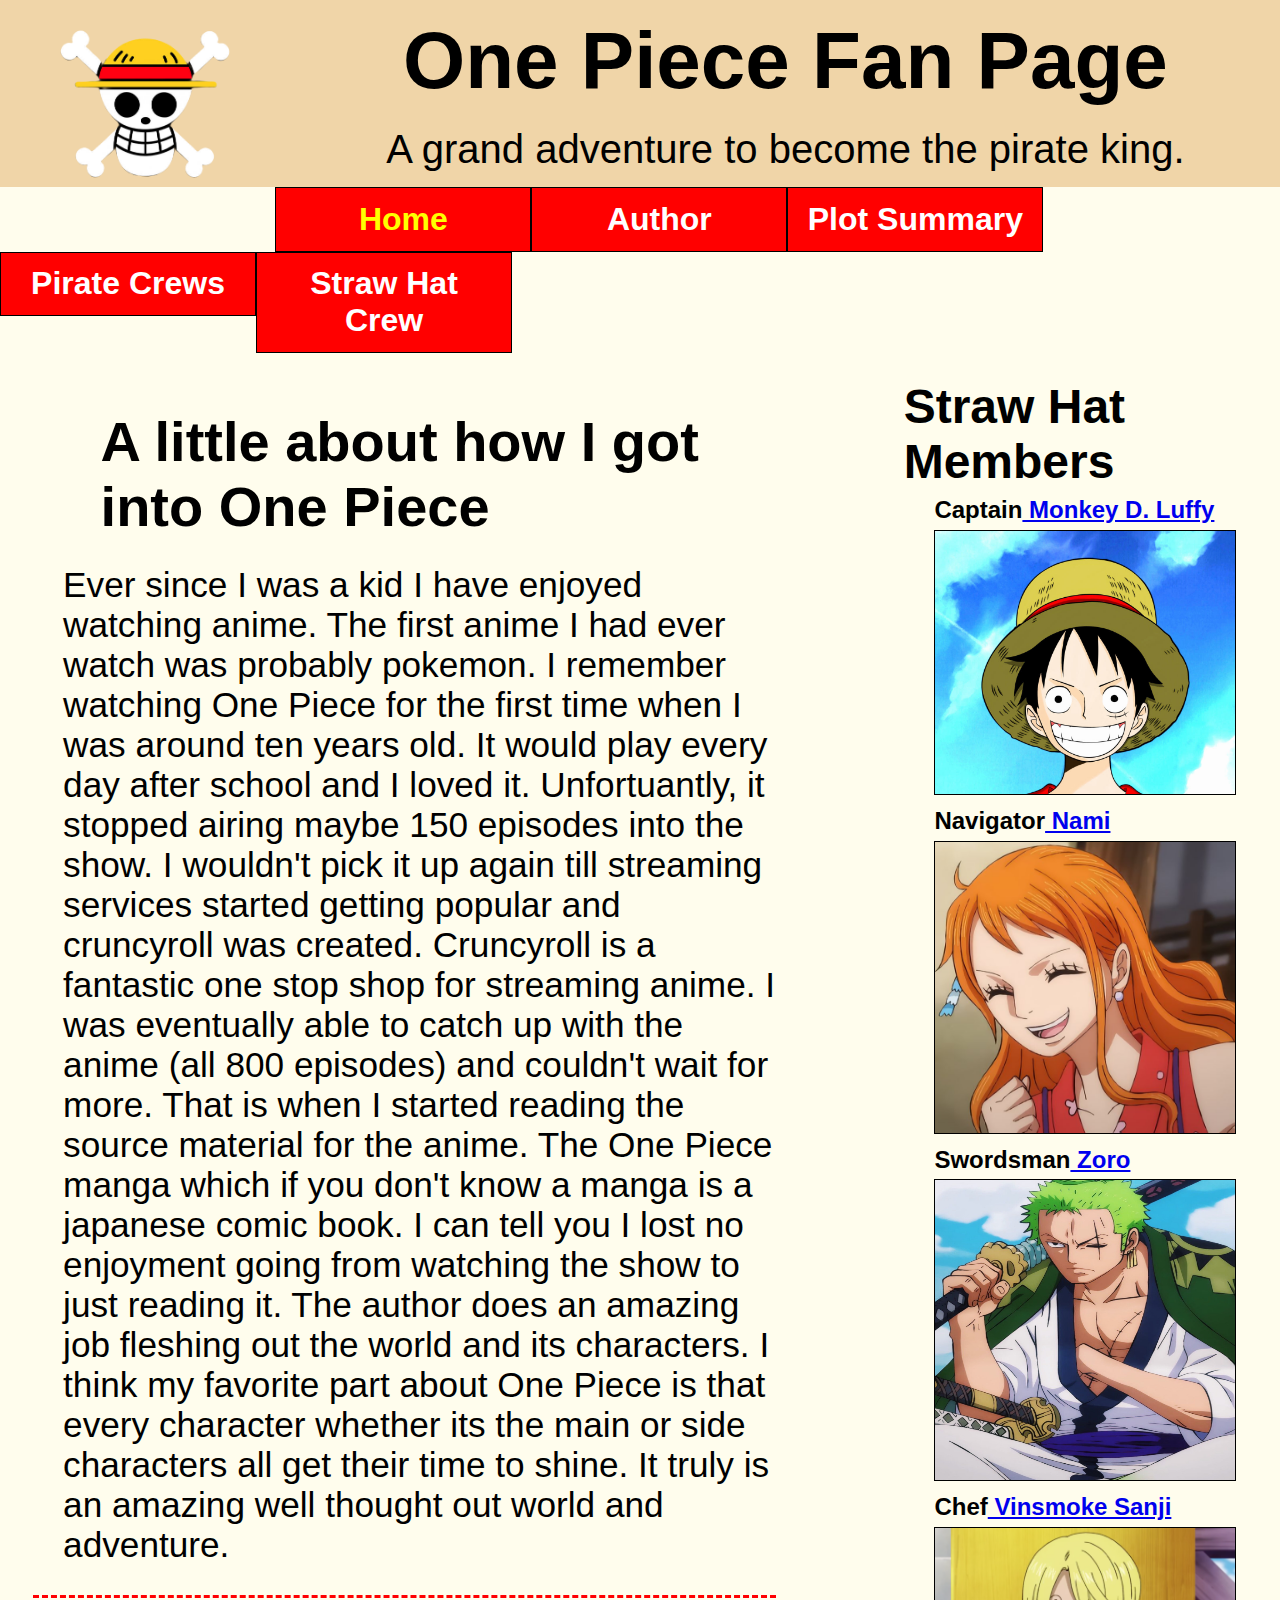
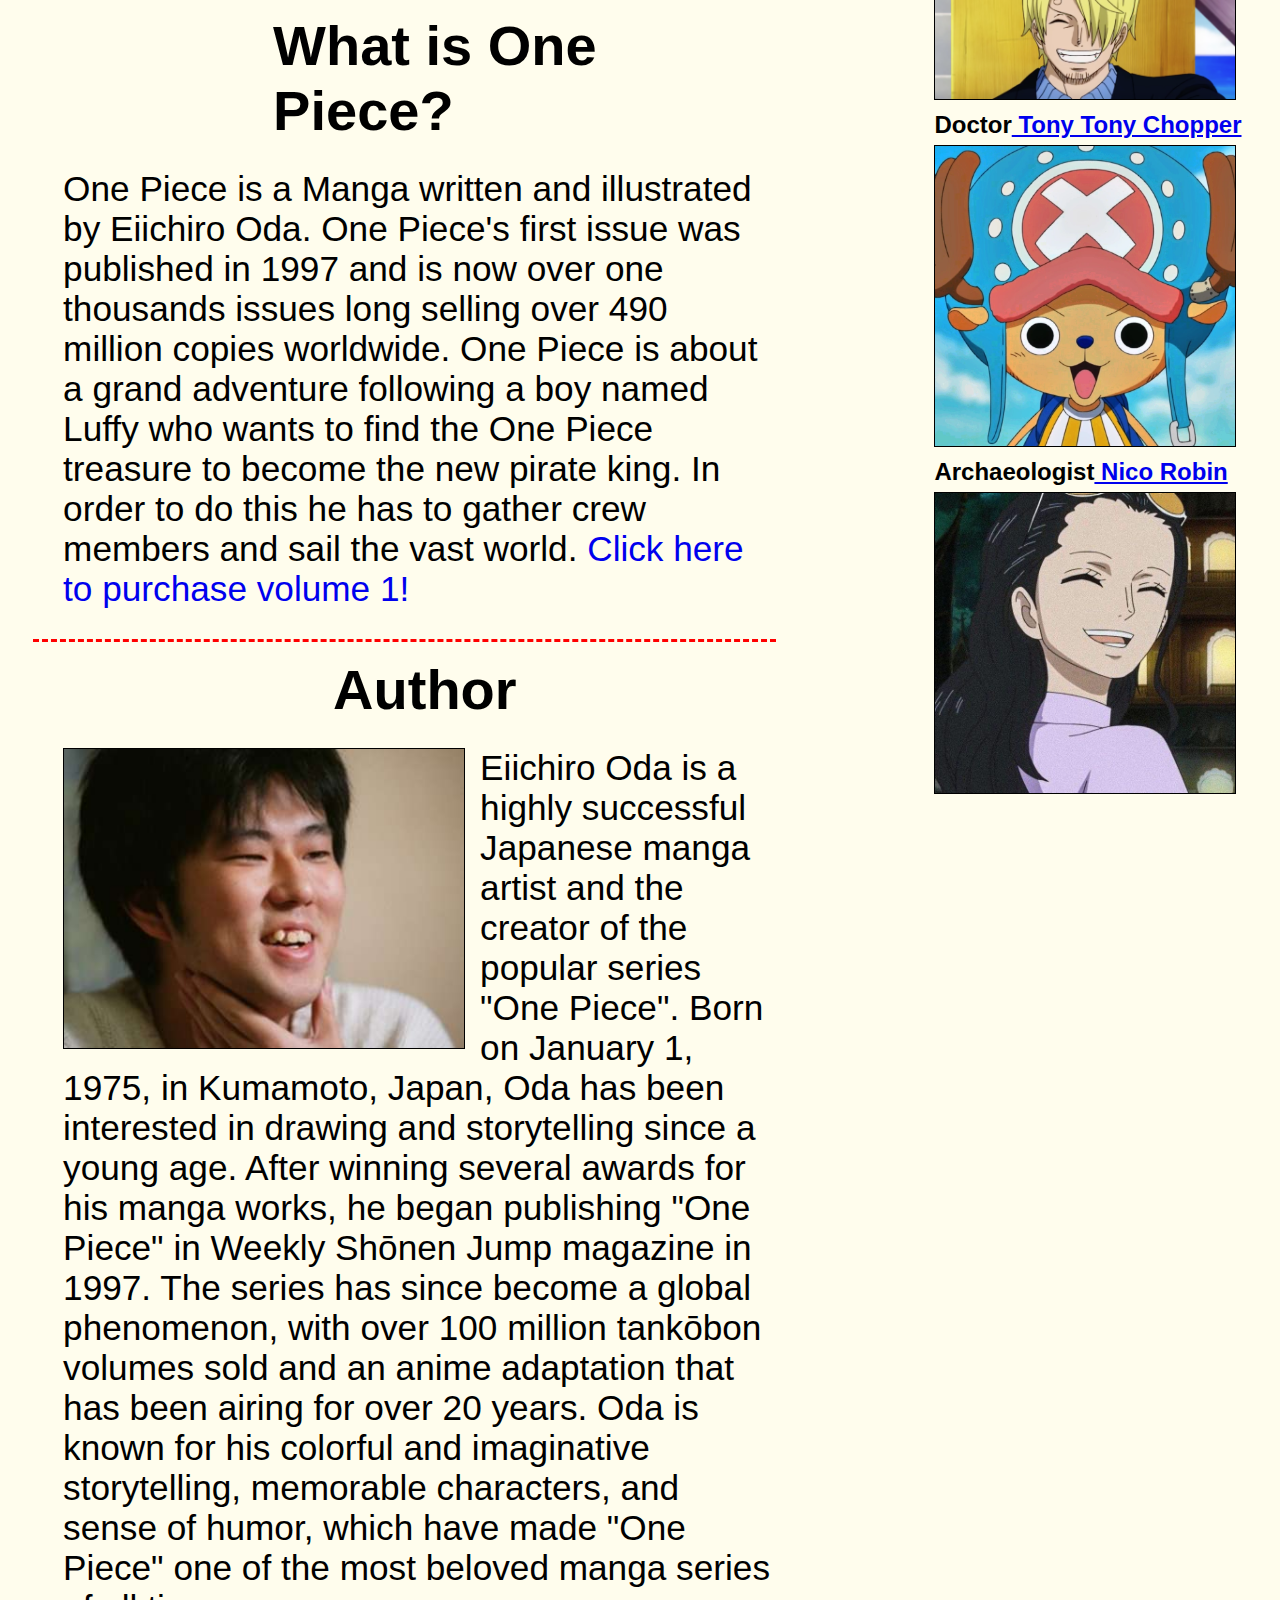
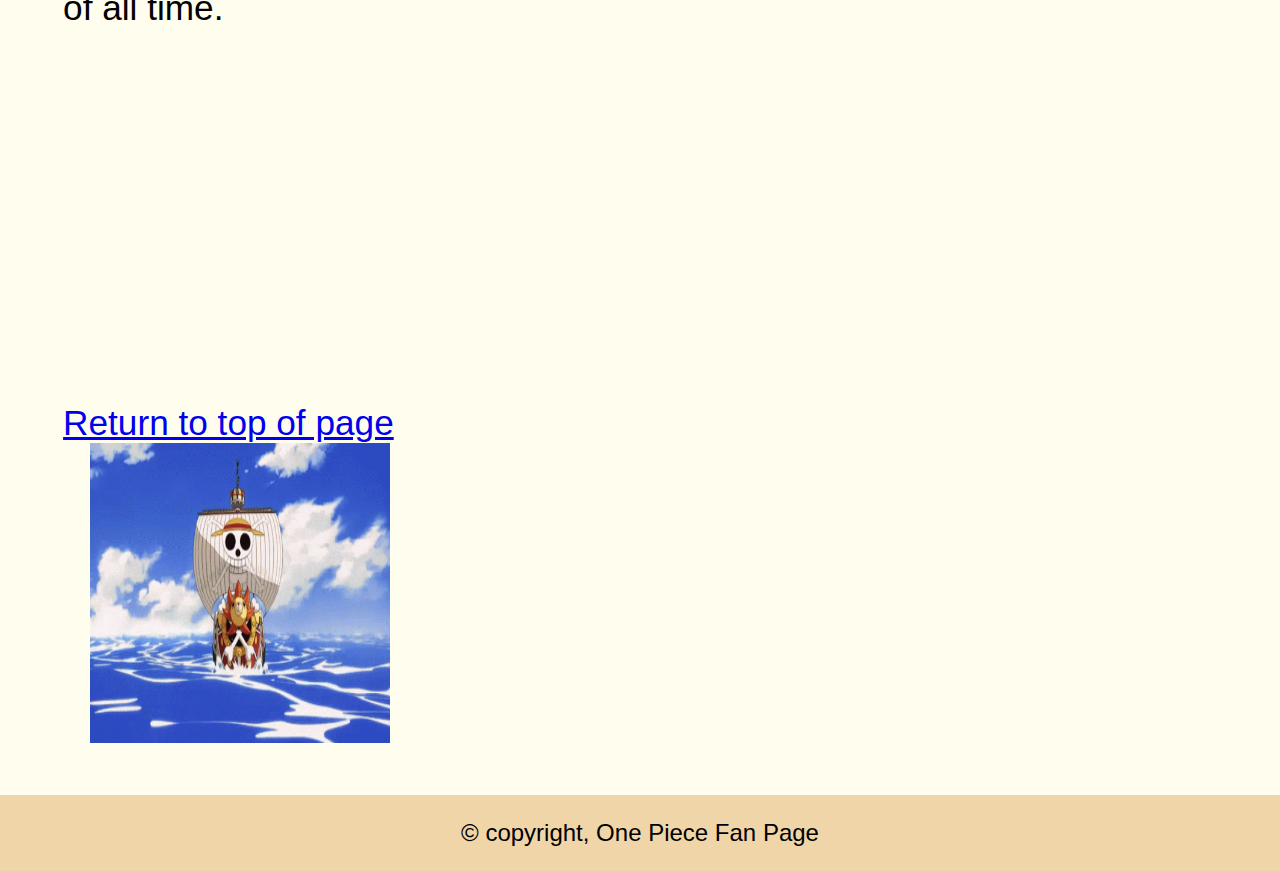
==== index.html @ 57b336a4 "Resonsive changes" ====
<!DOCTYPE html>

<html lang="en">

<head>
    <meta charset="utf-8">
    <title>One Piece Fan Page</title>
    <link rel="stylesheet" href="styles">
    <link rel="shortcut icon" href="Images/Hat.ico">
    <link rel="stylesheet" href="Styles/Home.css">
</head>



<body>
    <header>

        <img src="Images/straw-hat-jolly-roger-joaks.png" alt="Straw Hat Crew's Jolly Roger">
        <h1>One Piece Fan Page</h1>
        <p>A grand adventure to become the pirate king.</p>

    </header>
    <nav id="nav_menu">
		<ul>
			<li><a href="index.html" class="current">Home</a></li>
			<li><a href="#">Author</a></li>
            <li><a href="Alt_Pages/Plot.html">Plot Summary</a></li>
			<li><a href="#">Pirate Crews</a></li>
			<li><a href="#">Straw Hat Crew</a>
				<ul>
                    <!--The only links that work are the Luffy and Nami ones. (The other html files are just placeholders)-->
					<li><a href="Alt_Pages/Luffy.html">Monkey D. Luffy</a></li>
					<li><a href="Alt_Pages/Nami.html">Nami</a></li>
					<li><a href="Alt_Pages/Zoro.html">Zoro</a></li>
					<li><a href="Alt_Pages/Sanji.html">Sanji</a></li>
                    <li><a href="Alt_Pages/Chopper.html">Chopper</a></li>
					<li><a href="Alt_Pages/Robin.html">Robin</a></li>
				</ul>
			</li>
		</ul>

	</nav>

    <main>

        <section>
 
            <h2>A little about how I got into One Piece</h2>

            <p>Ever since I was a kid I have enjoyed watching anime. The first anime I had ever watch was probably pokemon. I remember watching One Piece for the first time when I was around ten years old. It would play every day after school and I loved it. Unfortuantly, it stopped airing maybe 150 episodes into the show. I wouldn't pick it up again till streaming services started getting popular and cruncyroll was created. Cruncyroll is a fantastic one stop shop for streaming anime. I was eventually able to catch up with the anime (all 800 episodes) and couldn't wait for more. That is when I started reading the source material for the anime. The One Piece manga which if you don't know a manga is a japanese comic book. I can tell you I lost no enjoyment going from watching the show to just reading it. The author does an amazing job fleshing out the world and its characters. I think my favorite part about One Piece is that every character whether its the main or side characters all get their time to shine. It truly is an amazing well thought out world and adventure.</p>

            
            <h2 class="Border">What is One Piece?</h2>

            <!--The link in this paragraph opens a new window to an Amazon webpage for purchasing volume 1 of the One Piece Manga-->

            <p>One Piece is a Manga written and illustrated by Eiichiro Oda. One Piece's first issue was published in 1997 and is now over one thousands issues long selling over 490 million copies worldwide. One Piece is about a grand adventure following a boy named Luffy who wants to find the One Piece treasure to become the new pirate king. In order to do this he has to gather crew members and sail the vast world. <a id="Plot" href="https://www.amazon.com/One-Piece-Vol-Romance-Dawn/dp/1569319014/ref=sr_1_1?crid=1LAQYJAB3V69A&keywords=one+piece+vol+1&qid=1676244183&sprefix=one+piece+vol+1%2Caps%2C152&sr=8-1" target="_blank">Click here to purchase volume 1!</a> </p>

            <h2 class="Author">Author</h2>

            <img class="Oda" src="Images/oda.jpg" alt="Picture of Author Eiichiro Oda">

            <p id="Eiichiro">Eiichiro Oda is a highly successful Japanese manga artist and the creator of the popular series "One Piece". Born on January 1, 1975, in Kumamoto, Japan, Oda has been interested in drawing and storytelling since a young age. After winning several awards for his manga works, he began publishing "One Piece" in Weekly Shōnen Jump magazine in 1997. The series has since become a global phenomenon, with over 100 million tankōbon volumes sold and an anime adaptation that has been airing for over 20 years. Oda is known for his colorful and imaginative storytelling, memorable characters, and sense of humor, which have made "One Piece" one of the most beloved manga series of all time.</p>

            <!--This link takes you to the top of the current page.-->
            <p><a href="#top">Return to top of page</a></p>

            <img id="gif" src="Images/one-piece-boat.gif" alt="gif of Luffy" width="300em" height="300em">


        </section>
         
        <!--I have html placeholder files made for all the characters but currently only the Luffy and Nami page will have any content (Luffy page has the columns)-->

		<aside>
			<h2>Straw Hat Members</h2>

			<h3>Captain<a href="Alt_Pages/Luffy.html"> Monkey D. Luffy</a></h3>

			<img src="Images/luffy.jpg" alt="Luffy photo">

			<h3>Navigator<a href="Alt_Pages/Nami.html"> Nami</a></h3>

			<img src="Images/nami.jpg" alt="Nami photo">

			<h3>Swordsman<a href="#"> Zoro</a></h3>

			<img src="Images/zoro.jpg" alt="Picture of Zoro">

			<h3>Chef<a href="#"> Vinsmoke Sanji </a></h3>

			<img src="Images/sanji.jpg" alt="Sanji photo">

            <h3>Doctor<a href="#"> Tony Tony Chopper</a></h3>

			<img src="Images/chopper.jpg" alt="Chopper photo">

            <h3>Archaeologist<a href="#"> Nico Robin</a></h3>

			<img src="Images/robin.jpg" alt="Robin photo">
		</aside>

                

    </main>

    <footer>
        <p>&copy; copyright, One Piece Fan Page</p>
    </footer>

</body>

</html>
---- Styles/Home.css ----
/* the styles for the elements */

* {
	margin: 0;
	padding: 0;
}

html{
    font-family: Arial, Helvetica, sans-serif;
}

body{
    width: 100%;
    max-width: 2560px;   
    font-size: 100%;
    margin: 0 auto;
    background-color: #fffded;
}

/* the styles for the header */
header {
    width: 100%;
    padding: 1.2%;
    background-color: #F0D5A8;
}

header h1{
    text-align: center;
    font-size: 5em;
    color: black;
}

header p{
    text-align: center;
    font-size: 2.5em;
    padding-top: 1.5%;
    color: black;
}


header img{
    width: 100%;
    height: 100%;
    max-width: 200px;
    max-height: 200px;
    padding: 0px 30px 10px 30px;
    float: left;
}


/* the styles for the nav menu */

#nav_menu ul {
    width: 100%;
	list-style-type: none;
	margin: 0;
	padding: 0;
	position: relative;
}
#nav_menu ul li {
	float: left;
    width: 20%;
}
#nav_menu ul li a {
    display: block;
    text-align: center;
    padding: 5%;
    text-decoration: none;
    background-color: red;
    color: white;
    font-weight: bolder;
    border: 1px solid black;
    font-size: 2em;
}
#nav_menu a.current {
	color: yellow;
}
#nav_menu ul ul {
    display: none;
    position: absolute;
    top: 100%;
}
#nav_menu ul ul li {
	float: none;
}
#nav_menu ul li:hover > ul {
	display: block;
}
#nav_menu > ul::after {
    content: "";
    clear: both;
    display: block;
}

/* the styles for the main */

main section{
    width: 58.59375%;
    float: left;
    margin-right: 2%;
    margin-top: 2%;
    margin-left: 2%;
}

section h2{
    margin-top: 4%;
    margin-bottom: 3.5%;
    margin-left: 10%;
    font-size: 3.5em;
}

section p{
    margin-left: 5%;
    font-size: 2.2em;
}

h2.Border{
    margin-left: 1%;
    padding-left: 32%;
    padding-top: 2%;
    border-top: 3px dashed red;
}

h2.Author{
    margin-left: 1%;
    padding-left: 40%;
    padding-top: 2%;
    border-top: 3px dashed red;
}

p#Eiichiro{
    margin-bottom: 50%;
}
a#Plot{
    font-size: 1em;
    margin-bottom: 1em;
    text-decoration: none;
}

img.Oda{
    float: left;
    margin-left: 5%;
    margin-right: 2%;
    margin-bottom: .5%;
    width: 100%;
    height: 100%;
    max-width: 400px;
    max-height: 550px;
    border: 1px solid black;
}

img#gif{
    margin-left: 4em;
    margin-bottom: 3em;
}



/* the styles for the aside */

main aside{
    width: 30%;
    float: right;
    margin-left: 3%;
    padding-top: 2%;
}

aside h2{
    padding-left: 2%;
    font-size: 3em;
}

aside h3{
    padding-top: 2%;
    padding-bottom: 1.5%;
    padding-left: 10%;
    padding-right: 2%;
    font-size: 1.5em;

}

aside img{
    width: 100%;
    height: 100%;
    max-width: 300px;
    max-height: 300px;
    margin-left: 10%;
    margin-right: 2%;
    border: 1px solid black;
}

/* The styles for footer */
footer{
    font-size: 150%;
    clear: both;
    text-align: center;
    background-color: #F0D5A8;
    padding: 1em 0em;
}
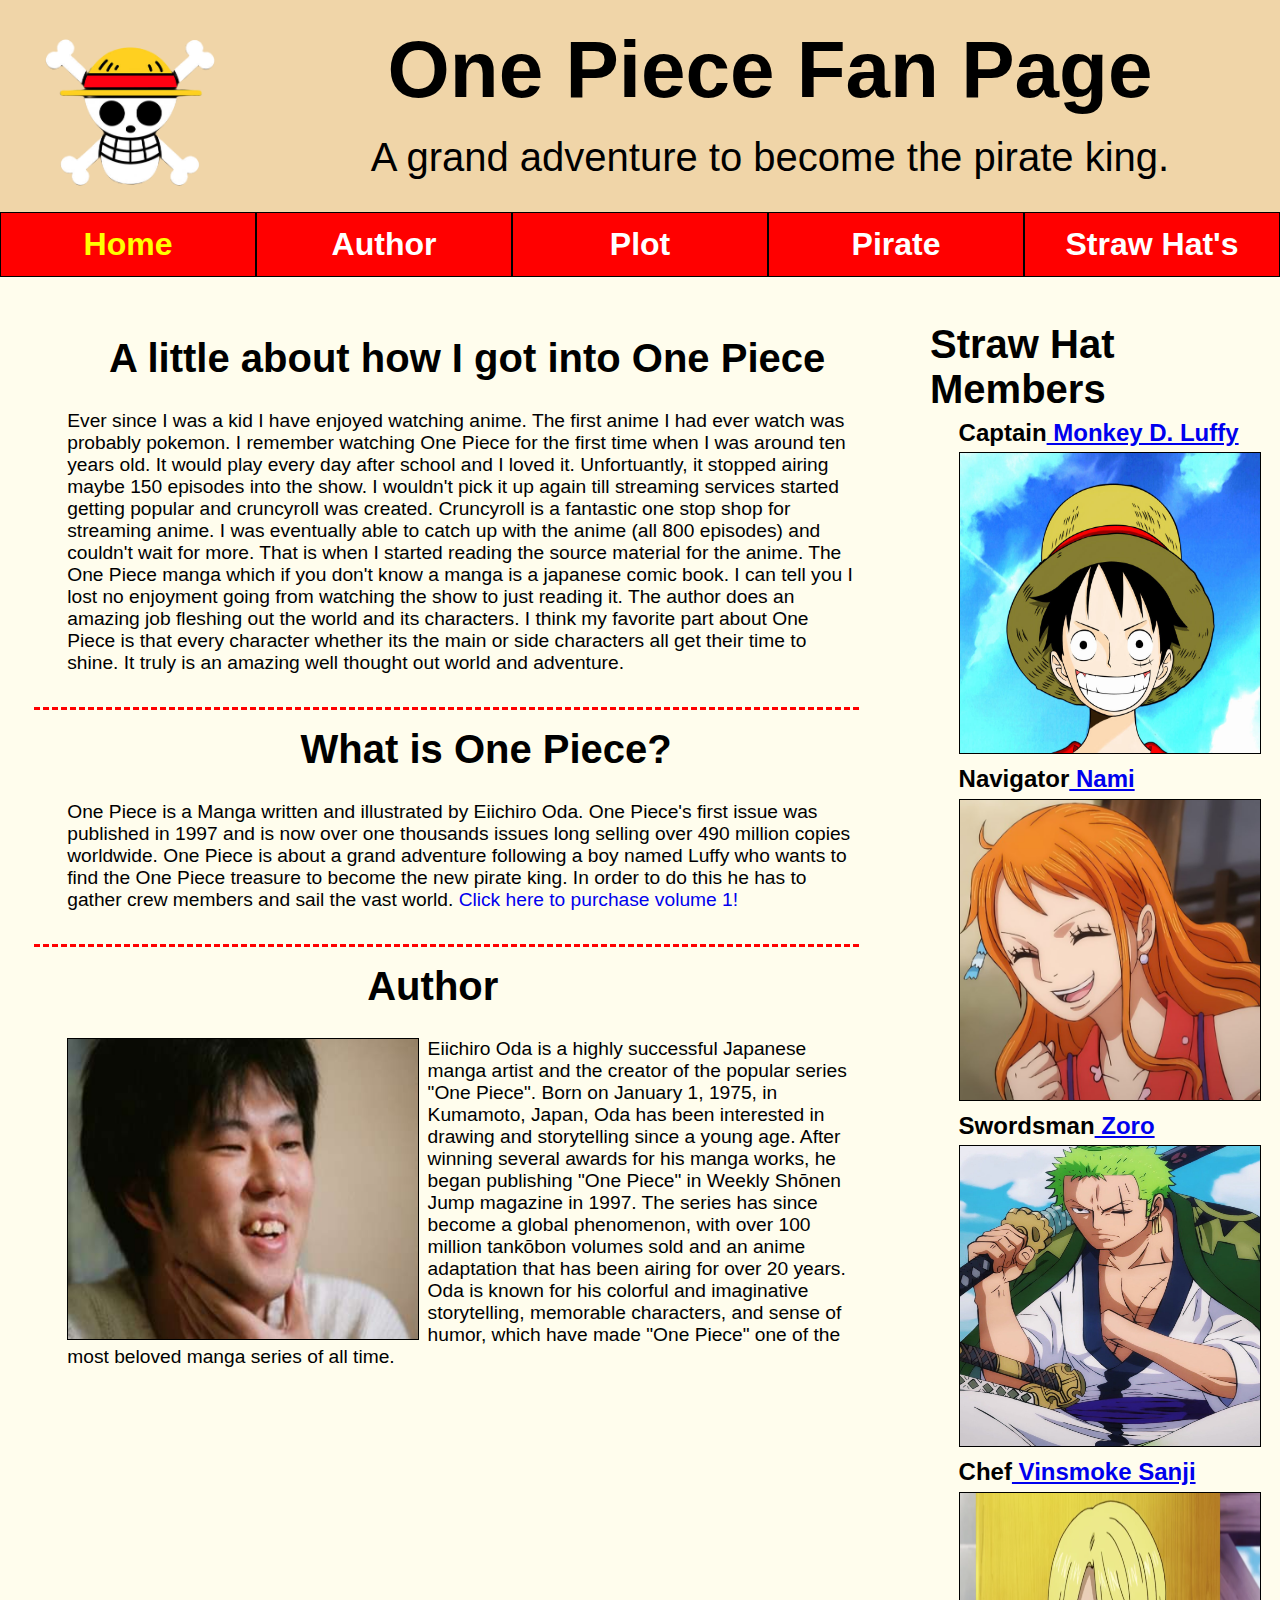
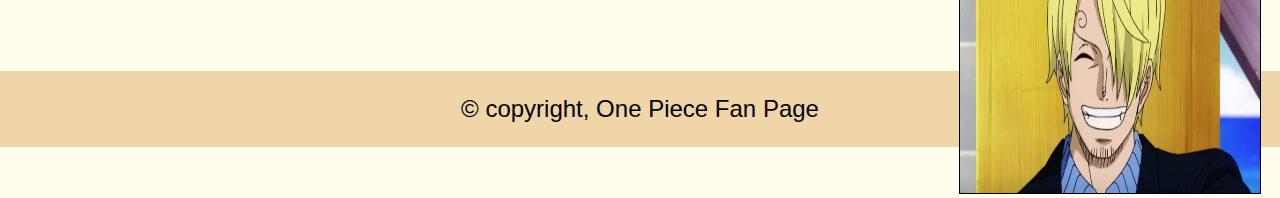
==== commit 652664b6: "Attempt at RWD" ====
--- a/index.html
+++ b/index.html
@@ -4,6 +4,7 @@
 
 <head>
     <meta charset="utf-8">
+   
     <title>One Piece Fan Page</title>
     <link rel="stylesheet" href="styles">
     <link rel="shortcut icon" href="Images/Hat.ico">
@@ -24,9 +25,9 @@
 		<ul>
 			<li><a href="index.html" class="current">Home</a></li>
 			<li><a href="#">Author</a></li>
-            <li><a href="Alt_Pages/Plot.html">Plot Summary</a></li>
-			<li><a href="#">Pirate Crews</a></li>
-			<li><a href="#">Straw Hat Crew</a>
+            <li><a href="Alt_Pages/Plot.html">Plot</a></li>
+			<li><a href="#">Pirate</a></li>
+			<li><a href="#">Straw Hat's</a>
 				<ul>
                     <!--The only links that work are the Luffy and Nami ones. (The other html files are just placeholders)-->
 					<li><a href="Alt_Pages/Luffy.html">Monkey D. Luffy</a></li>
@@ -62,12 +63,6 @@
 
             <p id="Eiichiro">Eiichiro Oda is a highly successful Japanese manga artist and the creator of the popular series "One Piece". Born on January 1, 1975, in Kumamoto, Japan, Oda has been interested in drawing and storytelling since a young age. After winning several awards for his manga works, he began publishing "One Piece" in Weekly Shōnen Jump magazine in 1997. The series has since become a global phenomenon, with over 100 million tankōbon volumes sold and an anime adaptation that has been airing for over 20 years. Oda is known for his colorful and imaginative storytelling, memorable characters, and sense of humor, which have made "One Piece" one of the most beloved manga series of all time.</p>
 
-            <!--This link takes you to the top of the current page.-->
-            <p><a href="#top">Return to top of page</a></p>
-
-            <img id="gif" src="Images/one-piece-boat.gif" alt="gif of Luffy" width="300em" height="300em">
-
-
         </section>
          
         <!--I have html placeholder files made for all the characters but currently only the Luffy and Nami page will have any content (Luffy page has the columns)-->
@@ -90,14 +85,6 @@
 			<h3>Chef<a href="#"> Vinsmoke Sanji </a></h3>
 
 			<img src="Images/sanji.jpg" alt="Sanji photo">
-
-            <h3>Doctor<a href="#"> Tony Tony Chopper</a></h3>
-
-			<img src="Images/chopper.jpg" alt="Chopper photo">
-
-            <h3>Archaeologist<a href="#"> Nico Robin</a></h3>
-
-			<img src="Images/robin.jpg" alt="Robin photo">
 		</aside>
 
                 
--- a/Styles/Home.css
+++ b/Styles/Home.css
@@ -19,9 +19,9 @@
 
 /* the styles for the header */
 header {
-    width: 100%;
-    padding: 1.2%;
     background-color: #F0D5A8;
+    padding: 1.5em 0 2em 0;
+    width: 100%;
 }
 
 header h1{
@@ -40,9 +40,8 @@
 
 header img{
     width: 100%;
-    height: 100%;
     max-width: 200px;
-    max-height: 200px;
+    min-width: 100px;
     padding: 0px 30px 10px 30px;
     float: left;
 }
@@ -51,22 +50,23 @@
 /* the styles for the nav menu */
 
 #nav_menu ul {
-    width: 100%;
+    display: flex;
+    flex-basis: 100%;
+    justify-content: space-between;
 	list-style-type: none;
 	margin: 0;
 	padding: 0;
 	position: relative;
 }
 #nav_menu ul li {
-	float: left;
-    width: 20%;
+    flex-basis: 20%;
 }
 #nav_menu ul li a {
     display: block;
     text-align: center;
-    padding: 5%;
     text-decoration: none;
     background-color: red;
+    padding: 5%;
     color: white;
     font-weight: bolder;
     border: 1px solid black;
@@ -78,25 +78,26 @@
 #nav_menu ul ul {
     display: none;
     position: absolute;
+    width: 20%;
     top: 100%;
-}
-#nav_menu ul ul li {
-	float: none;
 }
 #nav_menu ul li:hover > ul {
 	display: block;
 }
 #nav_menu > ul::after {
     content: "";
-    clear: both;
     display: block;
 }
 
 /* the styles for the main */
 
+main{
+    display: flex;
+}
+
 main section{
-    width: 58.59375%;
-    float: left;
+    flex-basis: 70%;
+    order: 1;
     margin-right: 2%;
     margin-top: 2%;
     margin-left: 2%;
@@ -129,7 +130,7 @@
 }
 
 p#Eiichiro{
-    margin-bottom: 50%;
+    margin-bottom: 3em;
 }
 a#Plot{
     font-size: 1em;
@@ -140,12 +141,12 @@
 img.Oda{
     float: left;
     margin-left: 5%;
-    margin-right: 2%;
+    margin-right: 1%;
     margin-bottom: .5%;
-    width: 100%;
-    height: 100%;
-    max-width: 400px;
-    max-height: 550px;
+    width: 90%;
+    height: 90%;
+    max-width: 350px;
+    max-height: 300px;
     border: 1px solid black;
 }
 
@@ -157,17 +158,16 @@
 
 
 /* the styles for the aside */
-
 main aside{
-    width: 30%;
-    float: right;
+    flex-basis: 30%;  
+    order: 2;
     margin-left: 3%;
-    padding-top: 2%;
+    padding-top: 3.5%;
 }
 
 aside h2{
     padding-left: 2%;
-    font-size: 3em;
+    font-size: 3.5em;
 }
 
 aside h3{
@@ -196,9 +196,86 @@
     text-align: center;
     background-color: #F0D5A8;
     padding: 1em 0em;
-}
-
-
-
-
-
+    margin-top: 2em;
+}
+
+
+/* Media Queries for 1228px */
+
+@media only screen and (max-width: 1630px) {
+    section h2, aside h2 {
+        font-size: 2.5em;
+    }
+    section p {
+        font-size: 1.2em ;
+    }
+
+    aside img{
+        width: 88%;
+        height: 88%;
+    }
+    img.Oda{
+        width: 50%;
+        height: 30%;
+
+    }
+
+}
+
+@media only screen and (max-width: 1219px) {
+
+    section h2, aside h2{
+        font-size: 2em;
+    }
+    #nav_menu ul li a {
+        font-size: 1.4em;
+    }
+    aside img{
+        width: 65%;
+        height: 60%;
+    }
+    img.Oda{
+        width: 50%;
+        height: 30%;
+
+    }
+
+}
+
+@media only screen and (max-width: 600px) {
+    header img {
+        float: none;
+        width: 20%;
+    }
+    header{
+        font-size: 50%;
+    }
+    #nav_menu ul li a {
+        font-size: 1.2em;
+    }
+    main{
+        flex-direction: column;
+    }
+    main section{
+        width: 95%;
+        order: 1;
+    }
+    main aside {
+        padding-right: 2em;
+        width: 95%;
+        order: 2;
+        column-count: 2;
+    }
+    aside img{
+        width: 50%;
+        height: 30%;
+        margin-top: .5em;
+        margin-bottom: 1em;
+    }
+    aside h2{
+        column-span: all;
+    }
+    body{
+        font-size: 85%;
+    }
+}
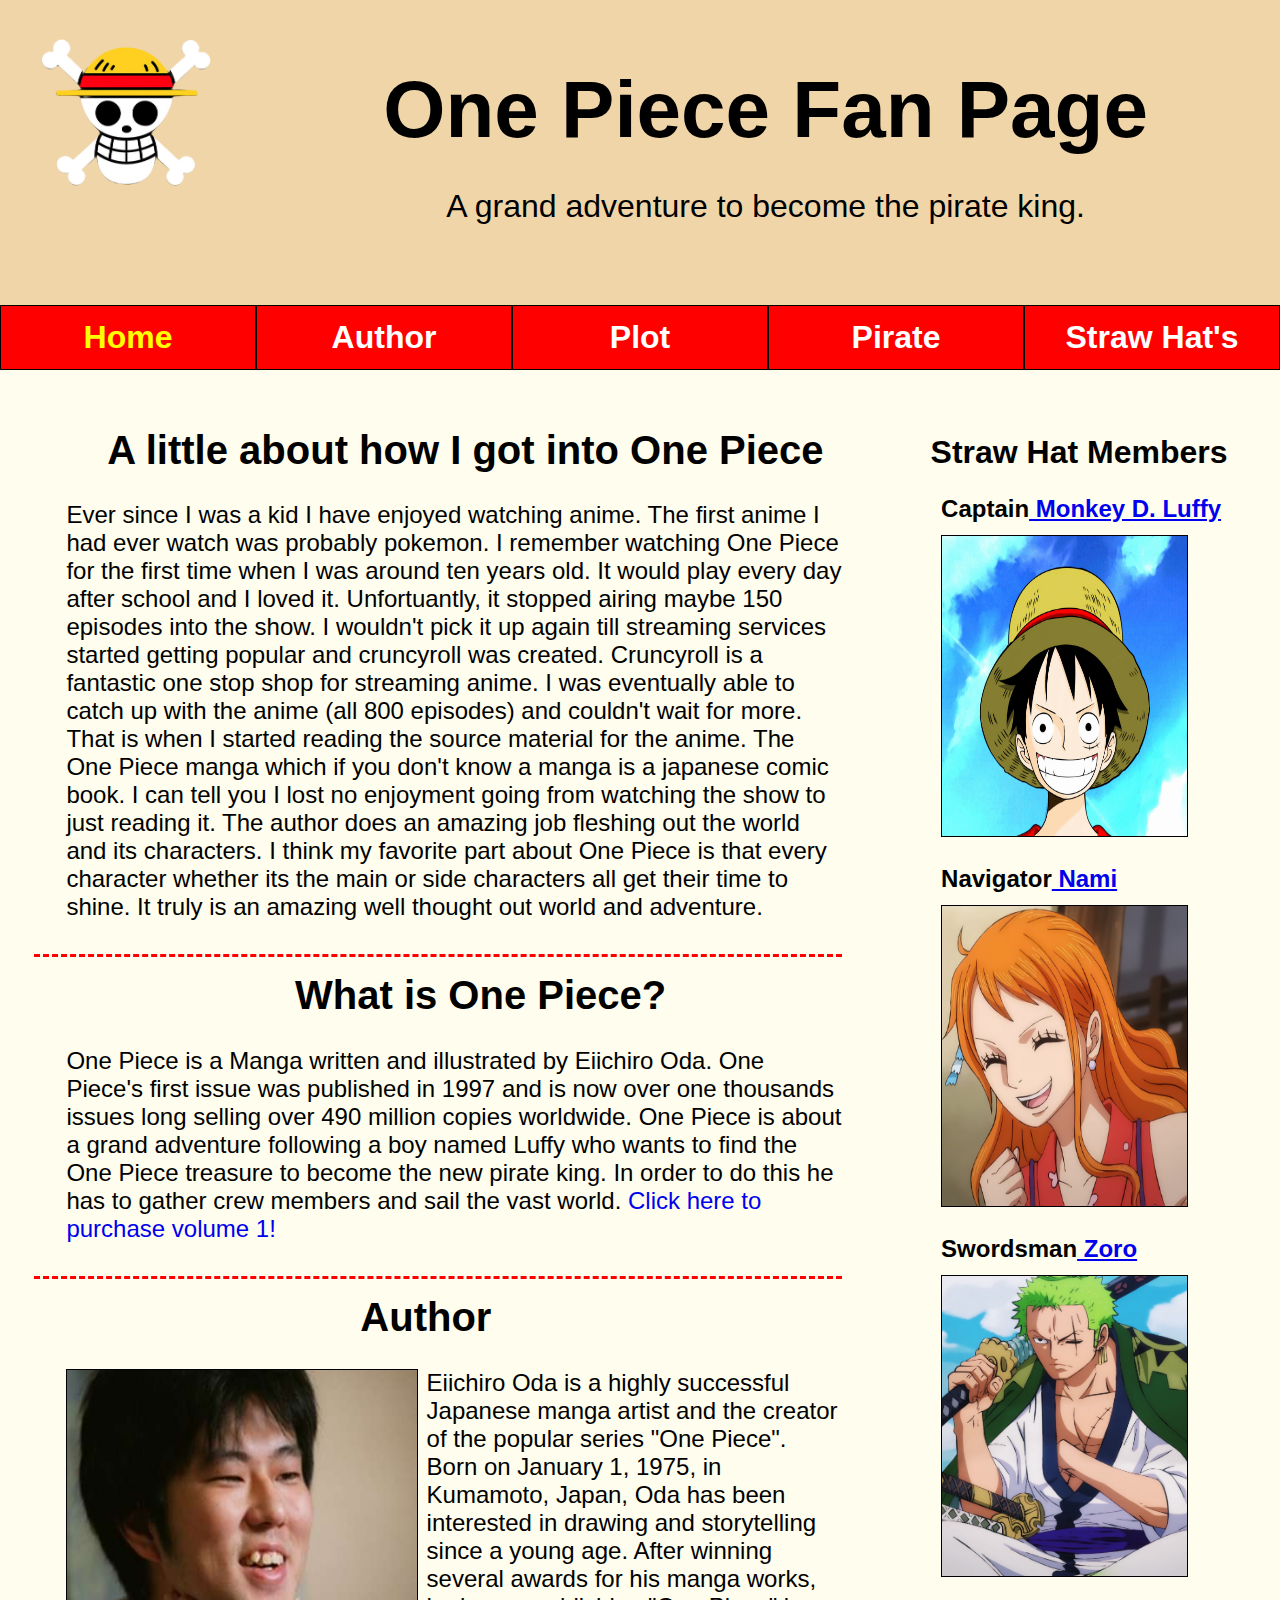
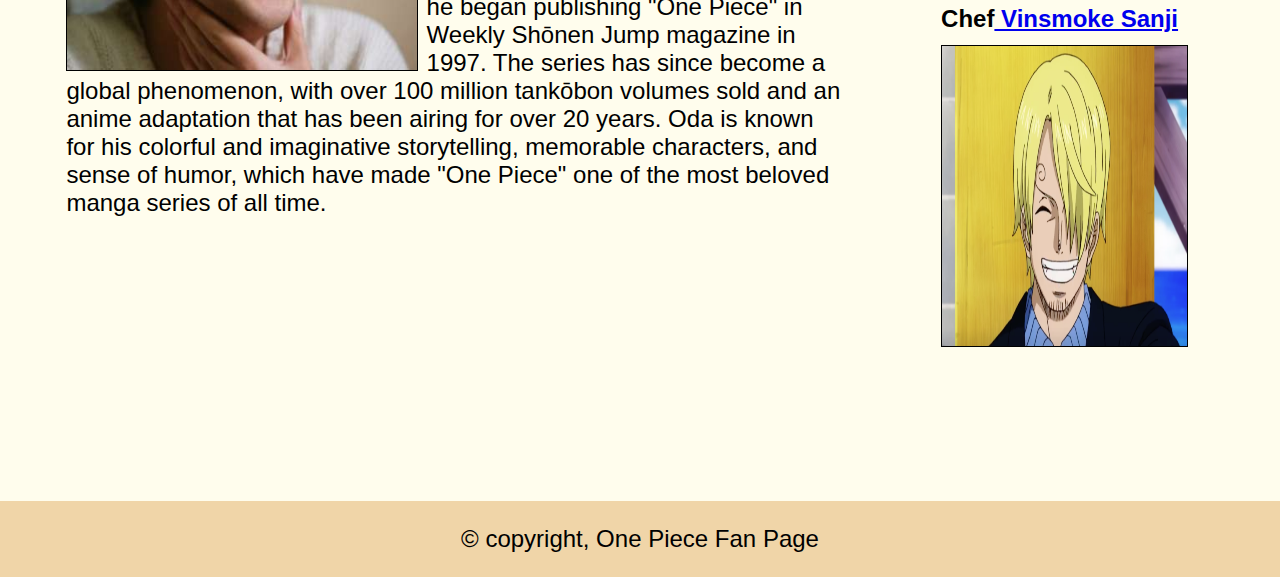
==== commit a04db305: "Attempt at RWD pt 4" ====
--- a/index.html
+++ b/index.html
@@ -4,7 +4,7 @@
 
 <head>
     <meta charset="utf-8">
-   
+    <meta name="viewport" content="width=device-width, initial-scale=1">
     <title>One Piece Fan Page</title>
     <link rel="stylesheet" href="styles">
     <link rel="shortcut icon" href="Images/Hat.ico">
--- a/Styles/Home.css
+++ b/Styles/Home.css
@@ -20,35 +20,38 @@
 /* the styles for the header */
 header {
     background-color: #F0D5A8;
-    padding: 1.5em 0 2em 0;
+    padding: 1.5em 0 5em 0;
     width: 100%;
 }
 
 header h1{
     text-align: center;
+    padding-top: .5em;
     font-size: 5em;
     color: black;
 }
 
 header p{
     text-align: center;
-    font-size: 2.5em;
-    padding-top: 1.5%;
+    font-size: 2em;
+    padding-top: 1em;
     color: black;
 }
 
 
 header img{
     width: 100%;
+    height: 100%;
+    max-height: 200px;
     max-width: 200px;
-    min-width: 100px;
-    padding: 0px 30px 10px 30px;
+    padding: 0 2%;
     float: left;
 }
 
 
 /* the styles for the nav menu */
-
+/* nav menu is using flex container (I think) */
+/* I personally dont like the vertical nav menu when screen size gets small. I kept it horizontal */
 #nav_menu ul {
     display: flex;
     flex-basis: 100%;
@@ -92,11 +95,12 @@
 /* the styles for the main */
 
 main{
-    display: flex;
+    display: flex; /* main is using flex container */
+    margin-bottom: 15em;
 }
 
 main section{
-    flex-basis: 70%;
+    flex-basis: 70%; /* section is using flex container */
     order: 1;
     margin-right: 2%;
     margin-top: 2%;
@@ -137,7 +141,7 @@
     margin-bottom: 1em;
     text-decoration: none;
 }
-
+/* scalable image */
 img.Oda{
     float: left;
     margin-left: 5%;
@@ -159,20 +163,21 @@
 
 /* the styles for the aside */
 main aside{
-    flex-basis: 30%;  
+    flex-basis: 30%;  /* aside is using flex container */ 
     order: 2;
     margin-left: 3%;
-    padding-top: 3.5%;
 }
 
 aside h2{
     padding-left: 2%;
-    font-size: 3.5em;
+    margin-left: 5%;
+    margin-top: 2em;
+    font-size: 2.5em;
 }
 
 aside h3{
-    padding-top: 2%;
-    padding-bottom: 1.5%;
+    padding-top: 1em;
+    padding-bottom: .5em;
     padding-left: 10%;
     padding-right: 2%;
     font-size: 1.5em;
@@ -202,80 +207,120 @@
 
 /* Media Queries for 1228px */
 
-@media only screen and (max-width: 1630px) {
-    section h2, aside h2 {
+@media only screen and (max-width: 1418px) {
+    aside{
+        margin-right: 1.5em;
+    }
+    section h2 {
         font-size: 2.5em;
     }
+    aside h2 {
+        font-size: 2em;
+    }
     section p {
-        font-size: 1.2em ;
-    }
-
-    aside img{
-        width: 88%;
-        height: 88%;
-    }
-    img.Oda{
+        font-size: 1.5em;
+    }
+
+    aside img {
+        width: 70%;
+        height: 70%;
+    }
+    
+}
+
+
+@media only screen and (max-width: 1000px) {
+    
+    header h1 {
+        font-size: 3em;
+        margin-right: 1.5em;
+    }
+    header p {
+        font-size: 1.5em;
+        margin-right: 2em;
+    }
+    header img {
+        width: 40%;
+        height: 40%;
+    }
+    section h2{
+        font-size: 1.5em;
+    }
+    aside h2 {
+        font-size: 1.5em;
+    }
+    aside h3 {
+        font-size: 1em;
+    }
+    aside img {
         width: 50%;
-        height: 30%;
-
-    }
-
-}
-
-@media only screen and (max-width: 1219px) {
-
-    section h2, aside h2{
-        font-size: 2em;
+        height: 20%;
+    }
+    img.Oda {
+        width: 25%;
+        height: 15%;
+    }
+    section p{
+        font-size: 1em;
     }
     #nav_menu ul li a {
-        font-size: 1.4em;
-    }
-    aside img{
-        width: 65%;
-        height: 60%;
-    }
-    img.Oda{
-        width: 50%;
-        height: 30%;
-
-    }
-
-}
-
-@media only screen and (max-width: 600px) {
+        font-size: 1.2em;
+    }
+}
+
+@media only screen and (max-width: 700px) {
+    header {
+        padding-bottom: 2em;
+    }
     header img {
         float: none;
-        width: 20%;
-    }
-    header{
-        font-size: 50%;
+        width: 25%;
+        height: 25%;
+    }
+    header h1 {
+        font-size: 2em;
+    }
+    header p {
+        font-size: 1em;
     }
     #nav_menu ul li a {
-        font-size: 1.2em;
-    }
-    main{
+        font-size: .8em;
+    }
+    main {
         flex-direction: column;
-    }
-    main section{
-        width: 95%;
+        margin-bottom: 5em;
+    }
+    section {
+        width:95%;
         order: 1;
     }
-    main aside {
-        padding-right: 2em;
+
+    aside {
         width: 95%;
         order: 2;
         column-count: 2;
     }
-    aside img{
+    aside h2 {
+        column-span: all;
+        font-size: 2em;
+        text-align: center;
+        margin-bottom: 1em;
+        margin-top: .5em;
+    }
+    aside h3{
+        padding-top: .5em;
+    }
+    aside img {
         width: 50%;
-        height: 30%;
-        margin-top: .5em;
-        margin-bottom: 1em;
-    }
-    aside h2{
-        column-span: all;
-    }
-    body{
-        font-size: 85%;
-    }
-}
+        height: 40%;
+    }
+    img.Oda {
+        width: 25%;
+        height: 25%;
+    }
+}
+@media only screen and (max-width: 395px) {
+    body {
+        font-size: 80%;
+    }
+}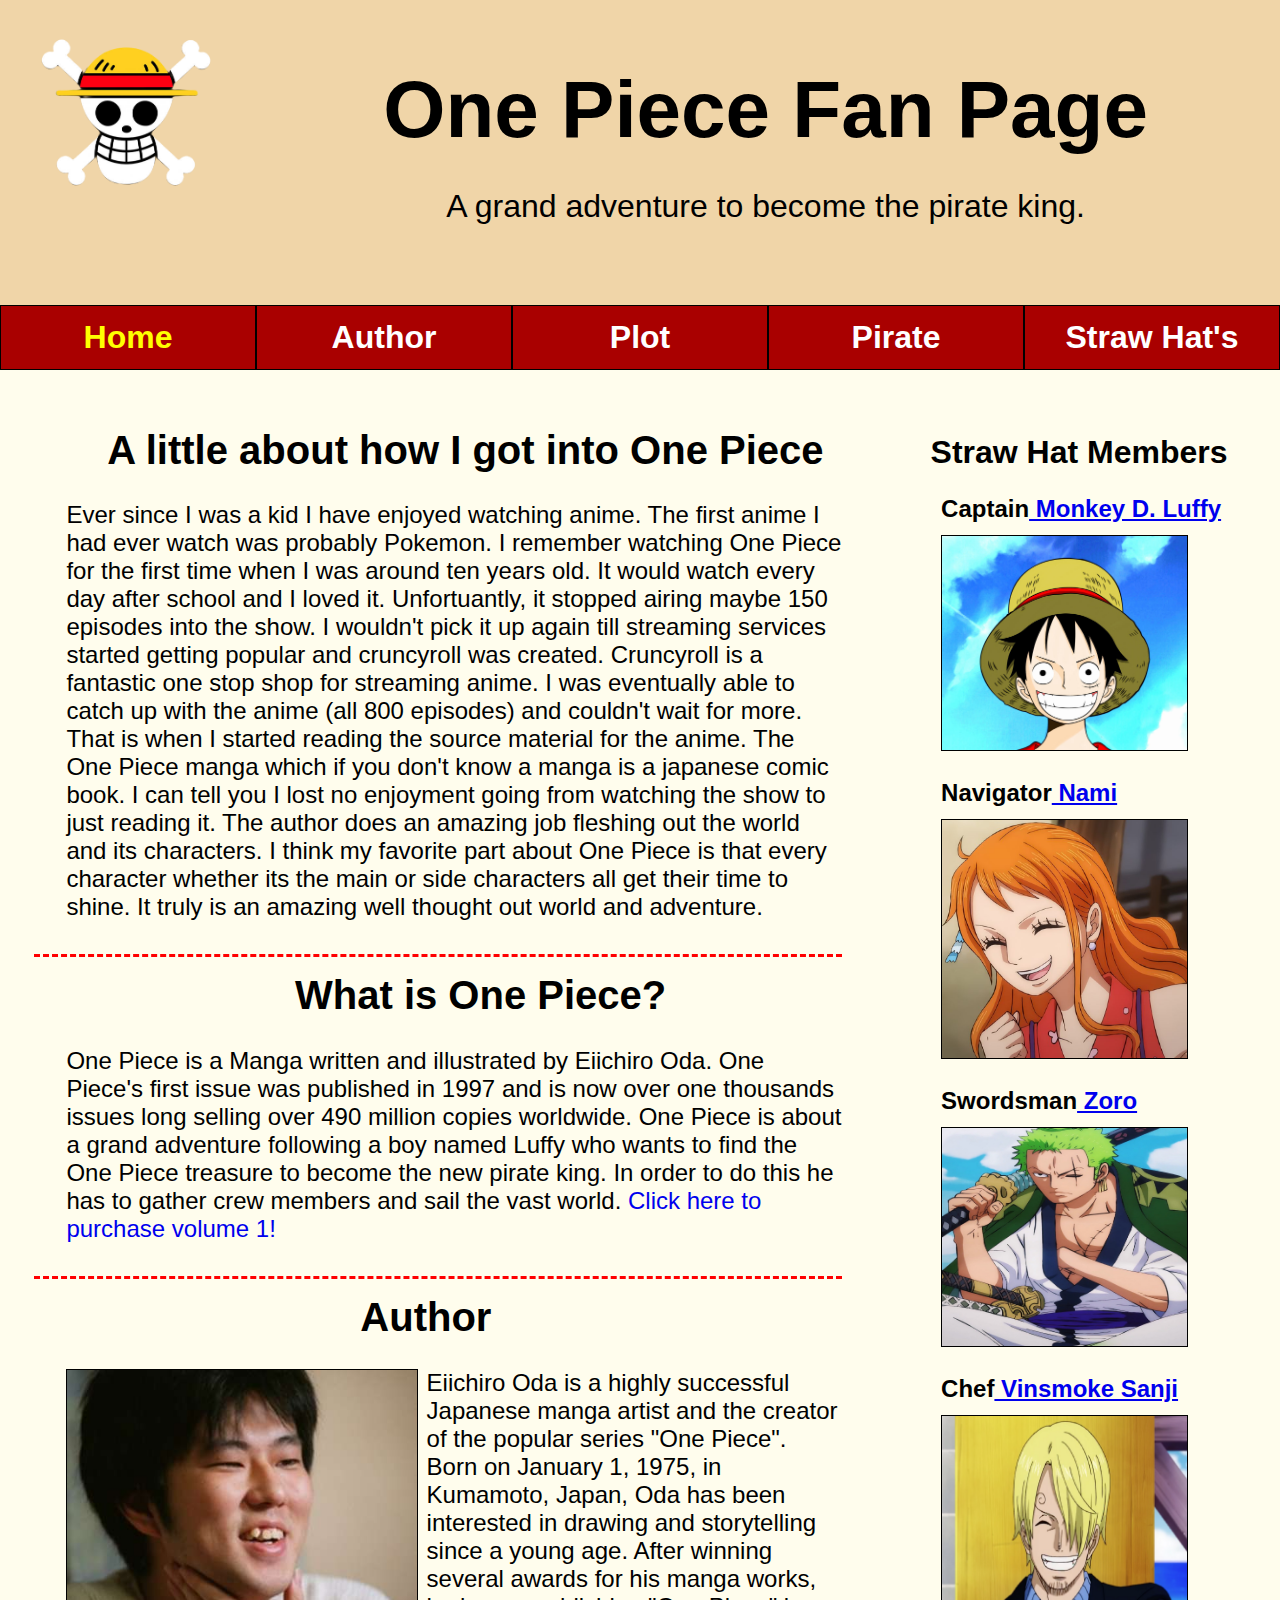
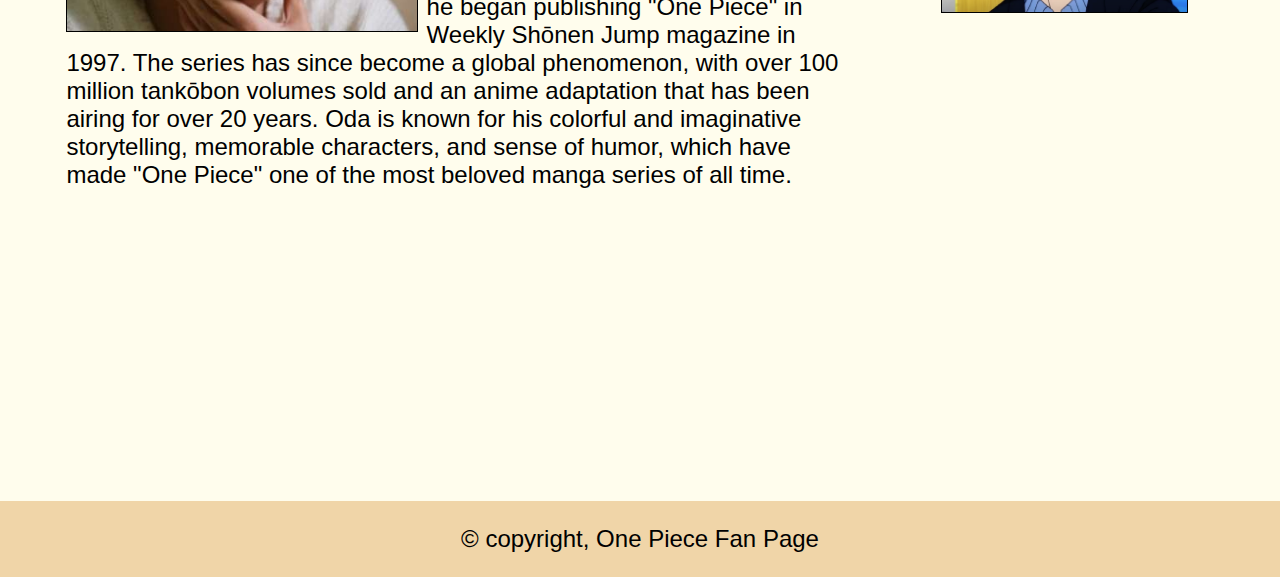
==== commit cdaf9736: "Added pages" ====
--- a/index.html
+++ b/index.html
@@ -34,8 +34,6 @@
 					<li><a href="Alt_Pages/Nami.html">Nami</a></li>
 					<li><a href="Alt_Pages/Zoro.html">Zoro</a></li>
 					<li><a href="Alt_Pages/Sanji.html">Sanji</a></li>
-                    <li><a href="Alt_Pages/Chopper.html">Chopper</a></li>
-					<li><a href="Alt_Pages/Robin.html">Robin</a></li>
 				</ul>
 			</li>
 		</ul>
@@ -48,7 +46,7 @@
  
             <h2>A little about how I got into One Piece</h2>
 
-            <p>Ever since I was a kid I have enjoyed watching anime. The first anime I had ever watch was probably pokemon. I remember watching One Piece for the first time when I was around ten years old. It would play every day after school and I loved it. Unfortuantly, it stopped airing maybe 150 episodes into the show. I wouldn't pick it up again till streaming services started getting popular and cruncyroll was created. Cruncyroll is a fantastic one stop shop for streaming anime. I was eventually able to catch up with the anime (all 800 episodes) and couldn't wait for more. That is when I started reading the source material for the anime. The One Piece manga which if you don't know a manga is a japanese comic book. I can tell you I lost no enjoyment going from watching the show to just reading it. The author does an amazing job fleshing out the world and its characters. I think my favorite part about One Piece is that every character whether its the main or side characters all get their time to shine. It truly is an amazing well thought out world and adventure.</p>
+            <p>Ever since I was a kid I have enjoyed watching anime. The first anime I had ever watch was probably Pokemon. I remember watching One Piece for the first time when I was around ten years old. It would watch every day after school and I loved it. Unfortuantly, it stopped airing maybe 150 episodes into the show. I wouldn't pick it up again till streaming services started getting popular and cruncyroll was created. Cruncyroll is a fantastic one stop shop for streaming anime. I was eventually able to catch up with the anime (all 800 episodes) and couldn't wait for more. That is when I started reading the source material for the anime. The One Piece manga which if you don't know a manga is a japanese comic book. I can tell you I lost no enjoyment going from watching the show to just reading it. The author does an amazing job fleshing out the world and its characters. I think my favorite part about One Piece is that every character whether its the main or side characters all get their time to shine. It truly is an amazing well thought out world and adventure.</p>
 
             
             <h2 class="Border">What is One Piece?</h2>
--- a/Styles/Home.css
+++ b/Styles/Home.css
@@ -41,8 +41,6 @@
 
 header img{
     width: 100%;
-    height: 100%;
-    max-height: 200px;
     max-width: 200px;
     padding: 0 2%;
     float: left;
@@ -52,6 +50,7 @@
 /* the styles for the nav menu */
 /* nav menu is using flex container (I think) */
 /* I personally dont like the vertical nav menu when screen size gets small. I kept it horizontal */
+
 #nav_menu ul {
     display: flex;
     flex-basis: 100%;
@@ -68,7 +67,7 @@
     display: block;
     text-align: center;
     text-decoration: none;
-    background-color: red;
+    background-color: #a90000;
     padding: 5%;
     color: white;
     font-weight: bolder;
@@ -148,9 +147,7 @@
     margin-right: 1%;
     margin-bottom: .5%;
     width: 90%;
-    height: 90%;
     max-width: 350px;
-    max-height: 300px;
     border: 1px solid black;
 }
 
@@ -186,9 +183,7 @@
 
 aside img{
     width: 100%;
-    height: 100%;
     max-width: 300px;
-    max-height: 300px;
     margin-left: 10%;
     margin-right: 2%;
     border: 1px solid black;
@@ -223,7 +218,6 @@
 
     aside img {
         width: 70%;
-        height: 70%;
     }
     
 }
@@ -241,7 +235,6 @@
     }
     header img {
         width: 40%;
-        height: 40%;
     }
     section h2{
         font-size: 1.5em;
@@ -254,11 +247,9 @@
     }
     aside img {
         width: 50%;
-        height: 20%;
     }
     img.Oda {
         width: 25%;
-        height: 15%;
     }
     section p{
         font-size: 1em;
@@ -275,7 +266,6 @@
     header img {
         float: none;
         width: 25%;
-        height: 25%;
     }
     header h1 {
         font-size: 2em;
@@ -312,11 +302,9 @@
     }
     aside img {
         width: 50%;
-        height: 40%;
     }
     img.Oda {
         width: 25%;
-        height: 25%;
     }
 }
 @media only screen and (max-width: 395px) {
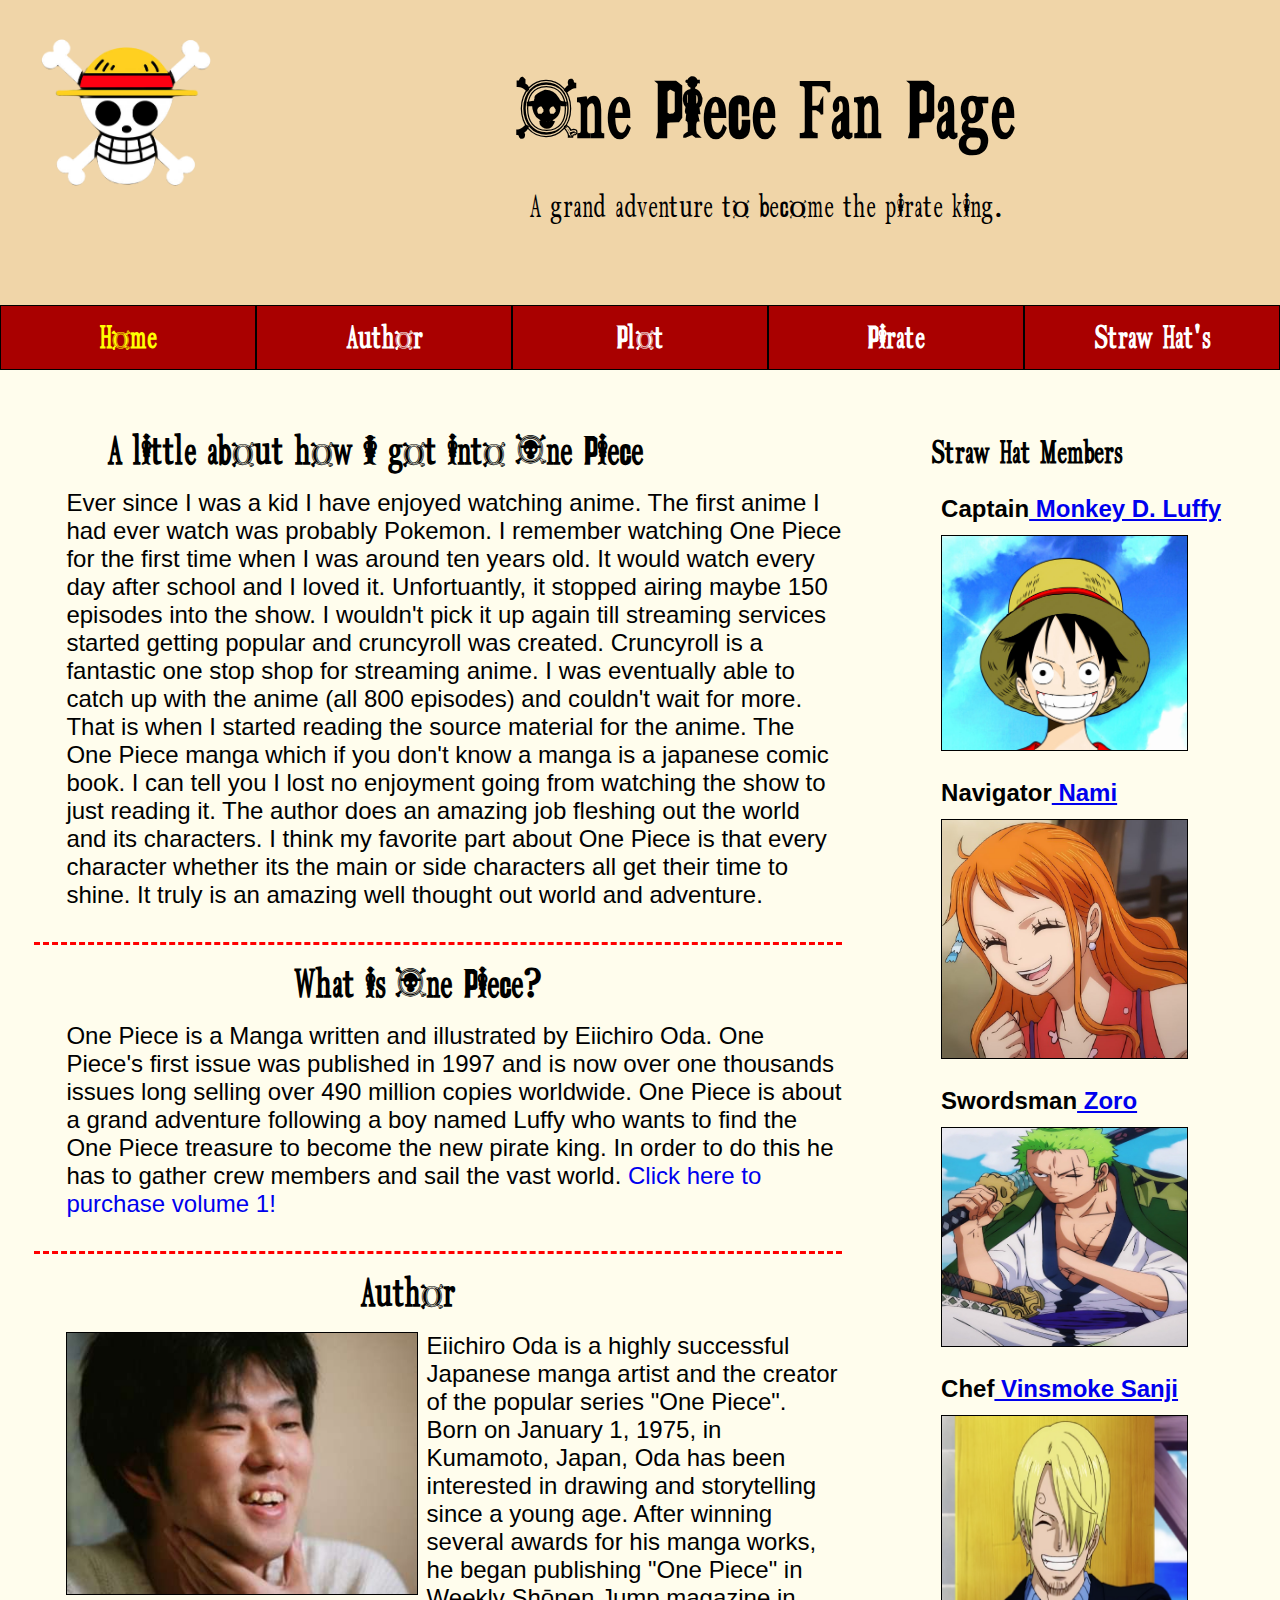
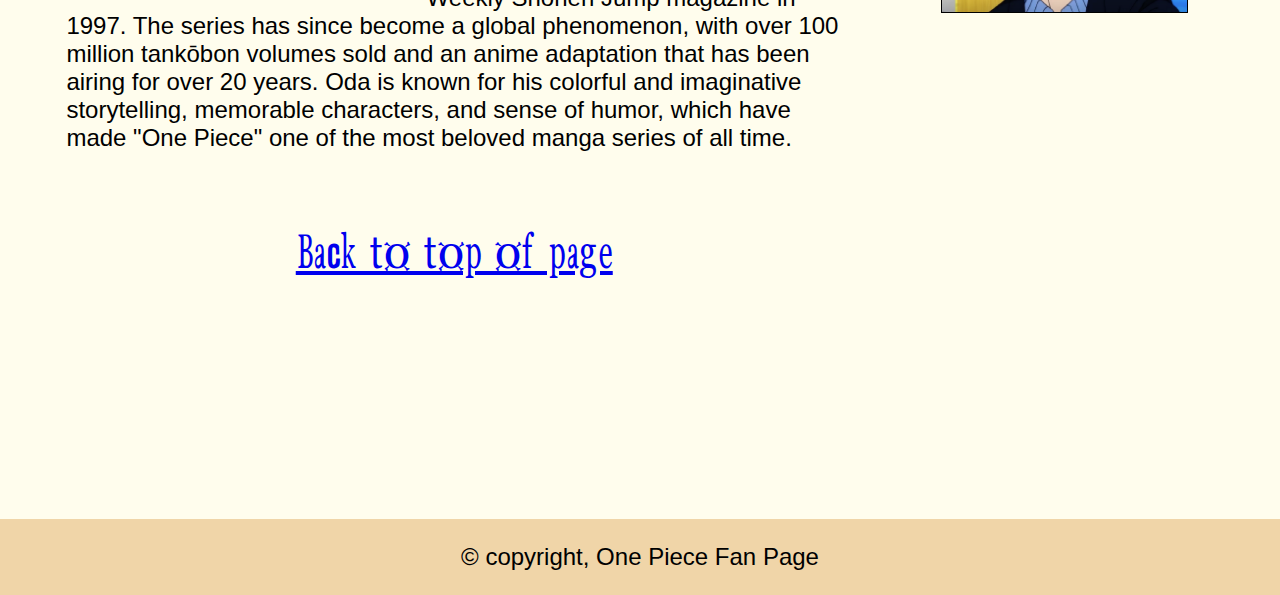
==== commit 6b88b3af: "Peer fixes" ====
--- a/index.html
+++ b/index.html
@@ -60,7 +60,8 @@
             <img class="Oda" src="Images/oda.jpg" alt="Picture of Author Eiichiro Oda">
 
             <p id="Eiichiro">Eiichiro Oda is a highly successful Japanese manga artist and the creator of the popular series "One Piece". Born on January 1, 1975, in Kumamoto, Japan, Oda has been interested in drawing and storytelling since a young age. After winning several awards for his manga works, he began publishing "One Piece" in Weekly Shōnen Jump magazine in 1997. The series has since become a global phenomenon, with over 100 million tankōbon volumes sold and an anime adaptation that has been airing for over 20 years. Oda is known for his colorful and imaginative storytelling, memorable characters, and sense of humor, which have made "One Piece" one of the most beloved manga series of all time.</p>
-
+            
+            <p class="top"><a href="#top">Back to top of page</a></p>
         </section>
          
         <!--I have html placeholder files made for all the characters but currently only the Luffy and Nami page will have any content (Luffy page has the columns)-->
@@ -76,19 +77,19 @@
 
 			<img src="Images/nami.jpg" alt="Nami photo">
 
-			<h3>Swordsman<a href="#"> Zoro</a></h3>
+			<h3>Swordsman<a href="Alt_Pages/Zoro.html"> Zoro</a></h3>
 
 			<img src="Images/zoro.jpg" alt="Picture of Zoro">
 
-			<h3>Chef<a href="#"> Vinsmoke Sanji </a></h3>
+			<h3>Chef<a href="Alt_Pages/Sanji.html"> Vinsmoke Sanji </a></h3>
 
 			<img src="Images/sanji.jpg" alt="Sanji photo">
 		</aside>
-
-                
-
+    
     </main>
 
+   
+    
     <footer>
         <p>&copy; copyright, One Piece Fan Page</p>
     </footer>
--- a/Styles/Home.css
+++ b/Styles/Home.css
@@ -3,6 +3,10 @@
 * {
 	margin: 0;
 	padding: 0;
+}
+@font-face {
+	font-family: OnePiece;
+	src: url("one_piece.ttf");
 }
 
 html{
@@ -26,6 +30,7 @@
 
 header h1{
     text-align: center;
+    font-family: OnePiece;
     padding-top: .5em;
     font-size: 5em;
     color: black;
@@ -33,6 +38,7 @@
 
 header p{
     text-align: center;
+    font-family: OnePiece;
     font-size: 2em;
     padding-top: 1em;
     color: black;
@@ -53,6 +59,7 @@
 
 #nav_menu ul {
     display: flex;
+    font-family: OnePiece;
     flex-basis: 100%;
     justify-content: space-between;
 	list-style-type: none;
@@ -108,9 +115,10 @@
 
 section h2{
     margin-top: 4%;
-    margin-bottom: 3.5%;
+    font-family: OnePiece;
+    margin-bottom: 2%;
     margin-left: 10%;
-    font-size: 3.5em;
+    font-size: 4em;
 }
 
 section p{
@@ -156,6 +164,11 @@
     margin-bottom: 3em;
 }
 
+p.top{
+    font-family: OnePiece;
+    font-size: 3em;
+}
+
 
 
 /* the styles for the aside */
@@ -166,10 +179,11 @@
 }
 
 aside h2{
+    font-family: OnePiece;
     padding-left: 2%;
     margin-left: 5%;
     margin-top: 2em;
-    font-size: 2.5em;
+    font-size: 3em;
 }
 
 aside h3{
@@ -189,6 +203,13 @@
     border: 1px solid black;
 }
 
+p.top{
+    flex-basis: 100%;
+    text-align: center;
+    font: 3em;
+}
+
+
 /* The styles for footer */
 footer{
     font-size: 150%;
@@ -306,6 +327,7 @@
     img.Oda {
         width: 25%;
     }
+
 }
 @media only screen and (max-width: 395px) {
     body {
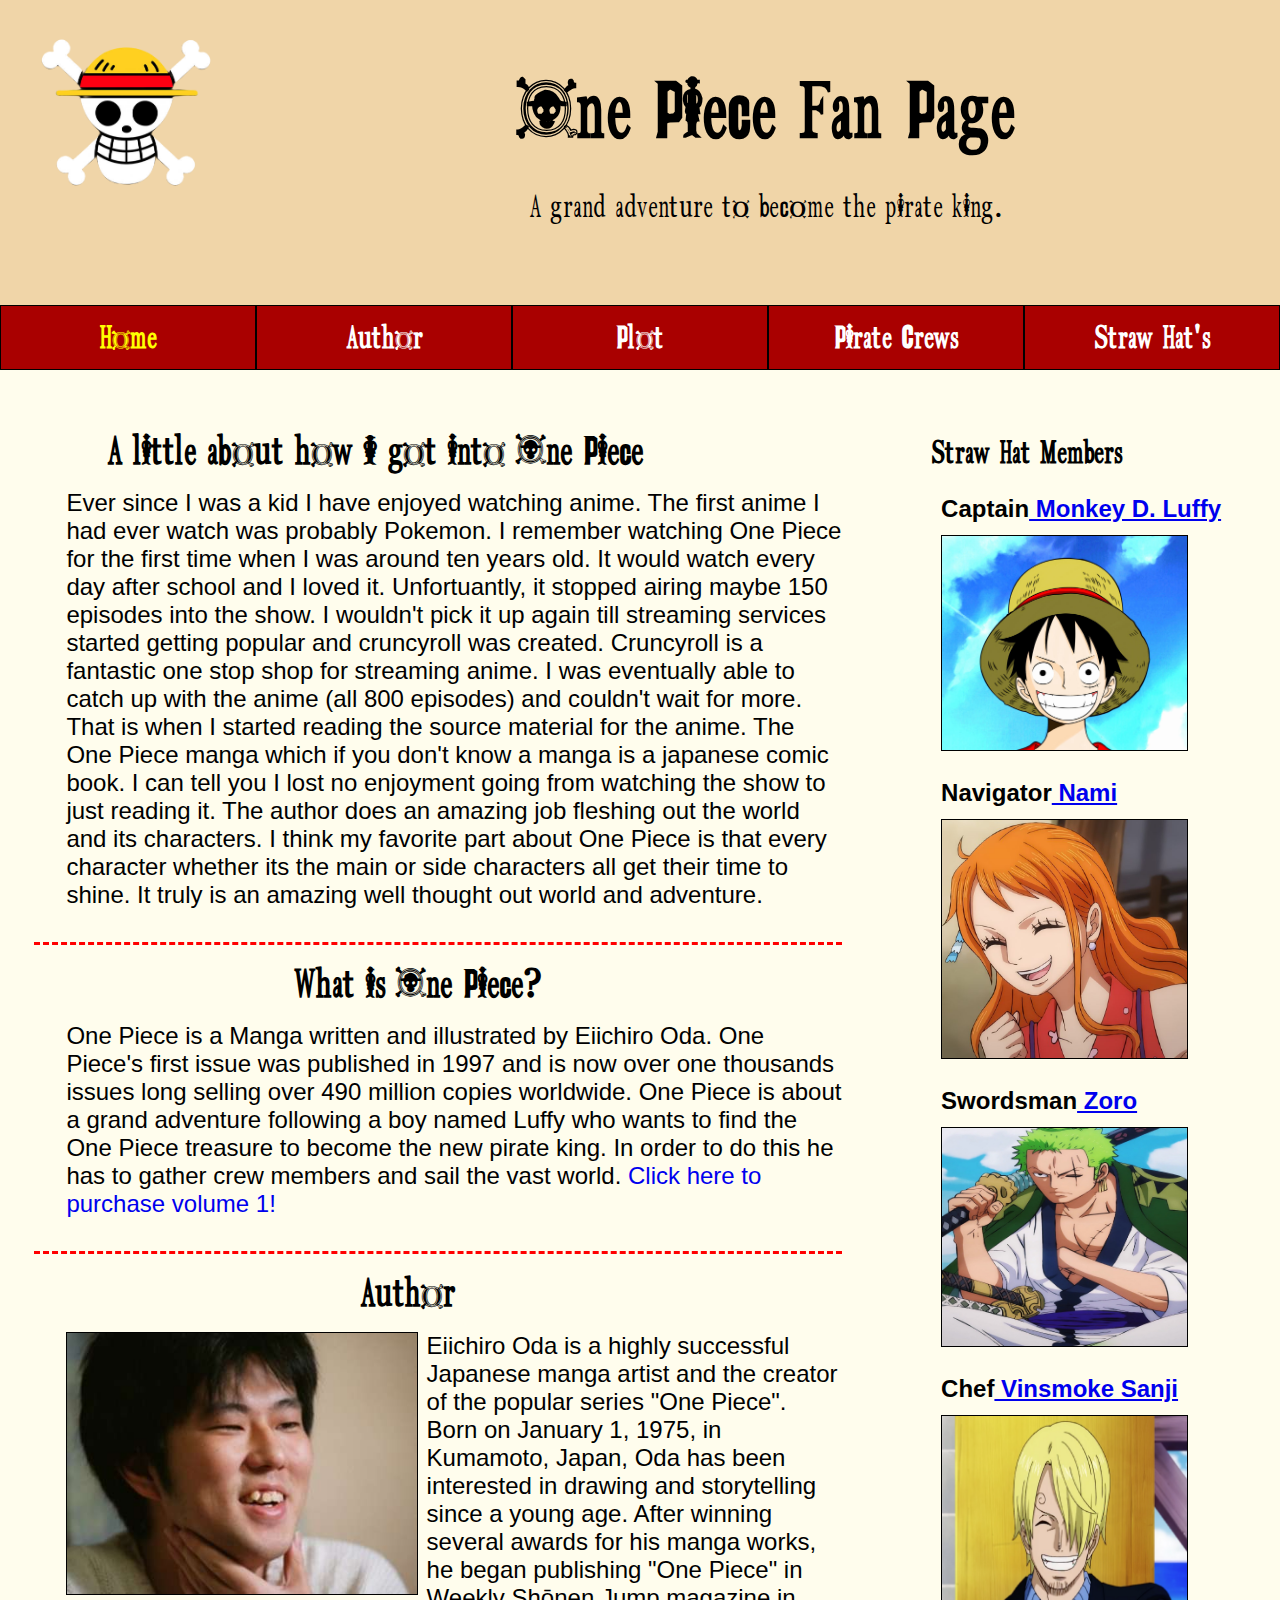
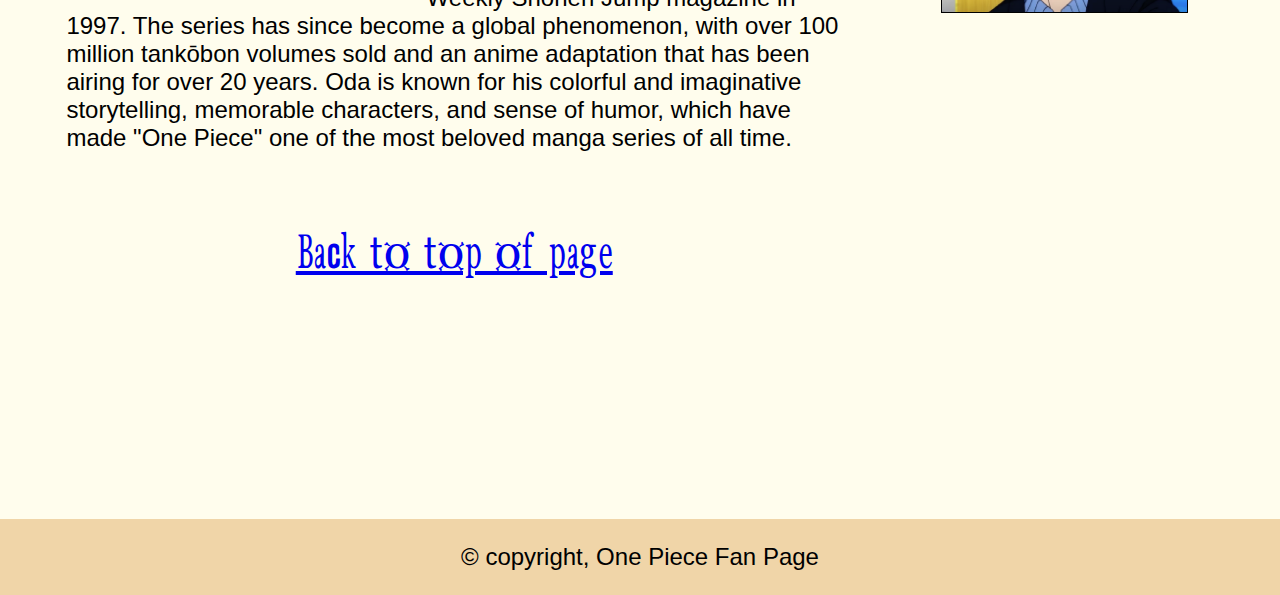
==== commit af968061: "Adding pages" ====
--- a/index.html
+++ b/index.html
@@ -26,7 +26,7 @@
 			<li><a href="index.html" class="current">Home</a></li>
 			<li><a href="#">Author</a></li>
             <li><a href="Alt_Pages/Plot.html">Plot</a></li>
-			<li><a href="#">Pirate</a></li>
+			<li><a href="Alt_Pages/Crews.html">Pirate Crews</a></li>
 			<li><a href="#">Straw Hat's</a>
 				<ul>
                     <!--The only links that work are the Luffy and Nami ones. (The other html files are just placeholders)-->
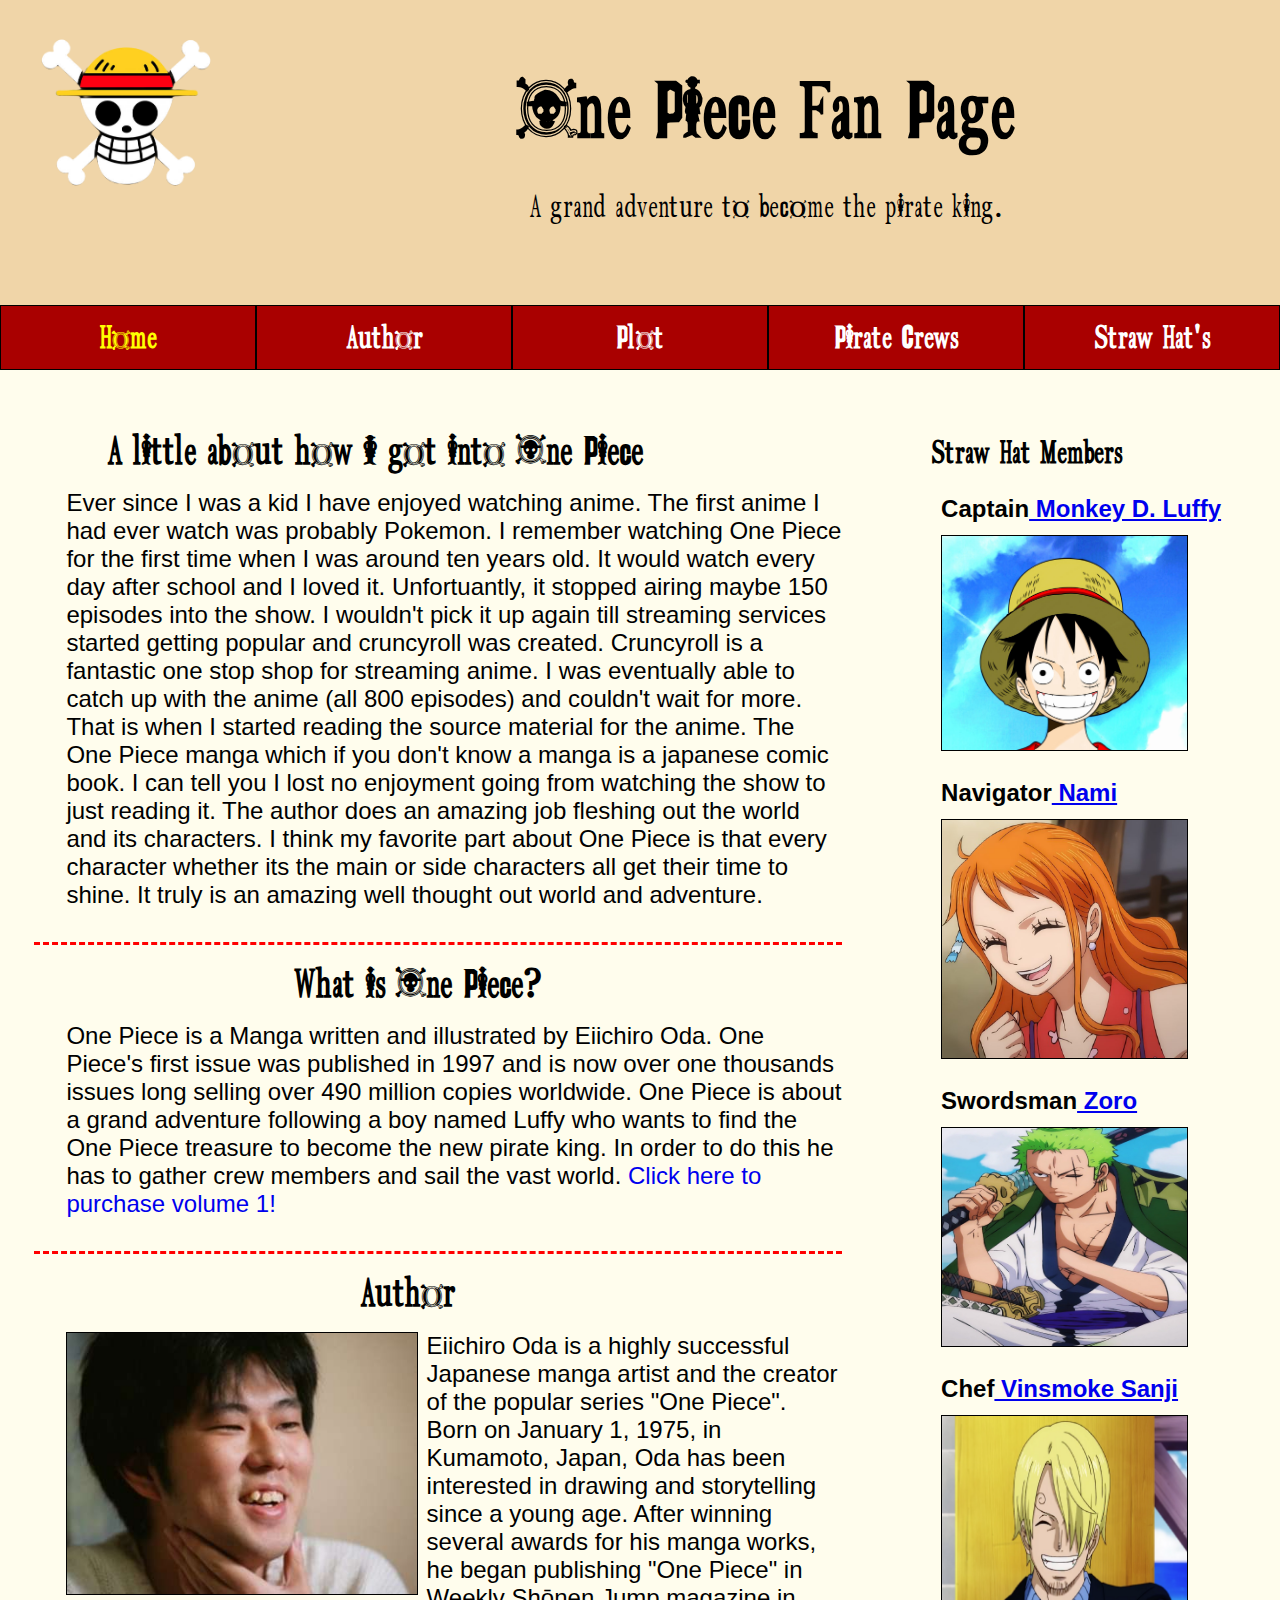
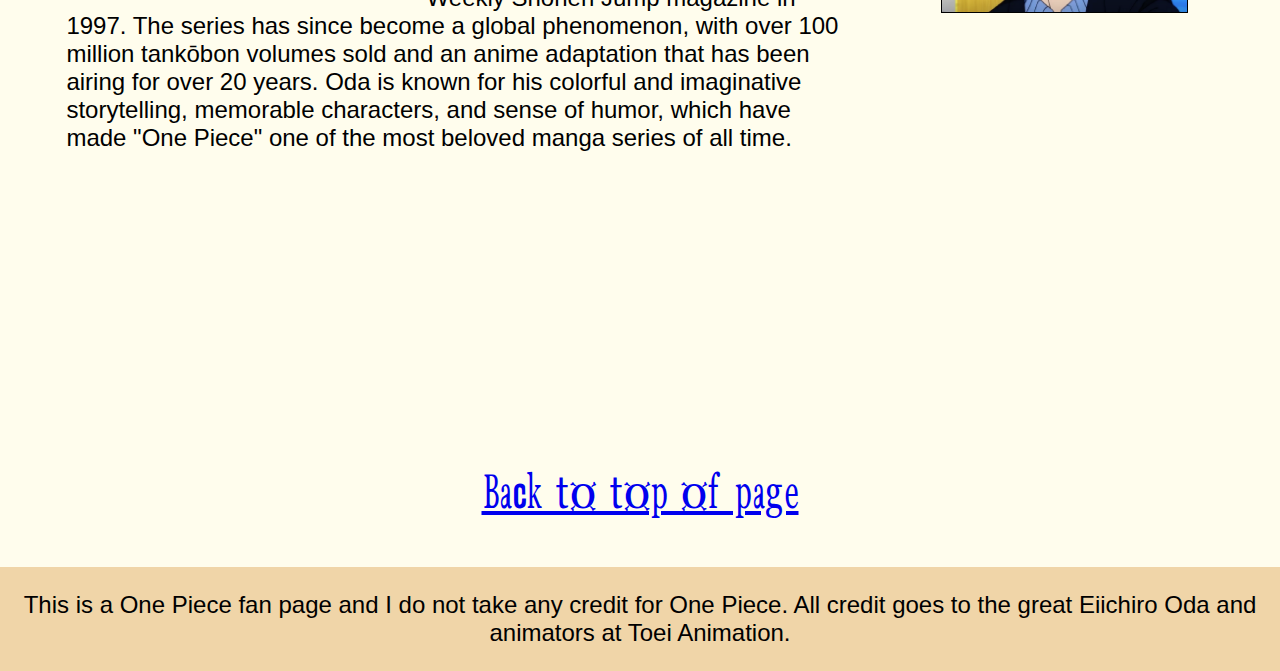
==== commit 6984ee3c: "Adding pages" ====
--- a/index.html
+++ b/index.html
@@ -22,76 +22,107 @@
 
     </header>
     <nav id="nav_menu">
-		<ul>
-			<li><a href="index.html" class="current">Home</a></li>
-			<li><a href="#">Author</a></li>
+        <ul>
+            <li><a href="index.html" class="current">Home</a></li>
+            <li><a href="#">Author</a></li>
             <li><a href="Alt_Pages/Plot.html">Plot</a></li>
-			<li><a href="Alt_Pages/Crews.html">Pirate Crews</a></li>
-			<li><a href="#">Straw Hat's</a>
-				<ul>
+            <li><a href="Alt_Pages/Crews.html">Pirate Crews</a></li>
+            <li><a href="#">Straw Hat's</a>
+                <ul>
                     <!--The only links that work are the Luffy and Nami ones. (The other html files are just placeholders)-->
-					<li><a href="Alt_Pages/Luffy.html">Monkey D. Luffy</a></li>
-					<li><a href="Alt_Pages/Nami.html">Nami</a></li>
-					<li><a href="Alt_Pages/Zoro.html">Zoro</a></li>
-					<li><a href="Alt_Pages/Sanji.html">Sanji</a></li>
-				</ul>
-			</li>
-		</ul>
+                    <li><a href="Alt_Pages/Luffy.html">Monkey D. Luffy</a></li>
+                    <li><a href="Alt_Pages/Nami.html">Nami</a></li>
+                    <li><a href="Alt_Pages/Zoro.html">Zoro</a></li>
+                    <li><a href="Alt_Pages/Sanji.html">Sanji</a></li>
+                    <li><a href="Alt_Pages/Usopp.html">Usopp</a></li>
+                    <li><a href="Alt_Pages/Chopper.html">Chopper</a></li>
+                    <li><a href="Alt_Pages/Robin.html">Robin</a></li>
+                    <li><a href="Alt_Pages/Franky.html">Franky</a></li>
+                    <li><a href="Alt_Pages/Brooke.html">Brooke</a></li>
+                    <li><a href="Alt_Pages/Jinbe.html">Jinbe</a></li>
+                </ul>
+            </li>
+        </ul>
 
-	</nav>
+    </nav>
 
     <main>
+        <div id="flex">
+            <section>
 
-        <section>
- 
-            <h2>A little about how I got into One Piece</h2>
+                <h2>A little about how I got into One Piece</h2>
 
-            <p>Ever since I was a kid I have enjoyed watching anime. The first anime I had ever watch was probably Pokemon. I remember watching One Piece for the first time when I was around ten years old. It would watch every day after school and I loved it. Unfortuantly, it stopped airing maybe 150 episodes into the show. I wouldn't pick it up again till streaming services started getting popular and cruncyroll was created. Cruncyroll is a fantastic one stop shop for streaming anime. I was eventually able to catch up with the anime (all 800 episodes) and couldn't wait for more. That is when I started reading the source material for the anime. The One Piece manga which if you don't know a manga is a japanese comic book. I can tell you I lost no enjoyment going from watching the show to just reading it. The author does an amazing job fleshing out the world and its characters. I think my favorite part about One Piece is that every character whether its the main or side characters all get their time to shine. It truly is an amazing well thought out world and adventure.</p>
+                <p>Ever since I was a kid I have enjoyed watching anime. The first anime I had ever watch was probably
+                    Pokemon. I remember watching One Piece for the first time when I was around ten years old. It would
+                    watch every day after school and I loved it. Unfortuantly, it stopped airing maybe 150 episodes into
+                    the show. I wouldn't pick it up again till streaming services started getting popular and cruncyroll
+                    was created. Cruncyroll is a fantastic one stop shop for streaming anime. I was eventually able to
+                    catch up with the anime (all 800 episodes) and couldn't wait for more. That is when I started
+                    reading the source material for the anime. The One Piece manga which if you don't know a manga is a
+                    japanese comic book. I can tell you I lost no enjoyment going from watching the show to just reading
+                    it. The author does an amazing job fleshing out the world and its characters. I think my favorite
+                    part about One Piece is that every character whether its the main or side characters all get their
+                    time to shine. It truly is an amazing well thought out world and adventure.</p>
 
-            
-            <h2 class="Border">What is One Piece?</h2>
 
-            <!--The link in this paragraph opens a new window to an Amazon webpage for purchasing volume 1 of the One Piece Manga-->
+                <h2 class="Border">What is One Piece?</h2>
 
-            <p>One Piece is a Manga written and illustrated by Eiichiro Oda. One Piece's first issue was published in 1997 and is now over one thousands issues long selling over 490 million copies worldwide. One Piece is about a grand adventure following a boy named Luffy who wants to find the One Piece treasure to become the new pirate king. In order to do this he has to gather crew members and sail the vast world. <a id="Plot" href="https://www.amazon.com/One-Piece-Vol-Romance-Dawn/dp/1569319014/ref=sr_1_1?crid=1LAQYJAB3V69A&keywords=one+piece+vol+1&qid=1676244183&sprefix=one+piece+vol+1%2Caps%2C152&sr=8-1" target="_blank">Click here to purchase volume 1!</a> </p>
+                <!--The link in this paragraph opens a new window to an Amazon webpage for purchasing volume 1 of the One Piece Manga-->
 
-            <h2 class="Author">Author</h2>
+                <p>One Piece is a Manga written and illustrated by Eiichiro Oda. One Piece's first issue was published
+                    in 1997 and is now over one thousands issues long selling over 490 million copies worldwide. One
+                    Piece is about a grand adventure following a boy named Luffy who wants to find the One Piece
+                    treasure to become the new pirate king. In order to do this he has to gather crew members and sail
+                    the vast world. <a id="Plot"
+                        href="https://www.amazon.com/One-Piece-Vol-Romance-Dawn/dp/1569319014/ref=sr_1_1?crid=1LAQYJAB3V69A&keywords=one+piece+vol+1&qid=1676244183&sprefix=one+piece+vol+1%2Caps%2C152&sr=8-1"
+                        target="_blank">Click here to purchase volume 1!</a> </p>
 
-            <img class="Oda" src="Images/oda.jpg" alt="Picture of Author Eiichiro Oda">
+                <h2 class="Author">Author</h2>
 
-            <p id="Eiichiro">Eiichiro Oda is a highly successful Japanese manga artist and the creator of the popular series "One Piece". Born on January 1, 1975, in Kumamoto, Japan, Oda has been interested in drawing and storytelling since a young age. After winning several awards for his manga works, he began publishing "One Piece" in Weekly Shōnen Jump magazine in 1997. The series has since become a global phenomenon, with over 100 million tankōbon volumes sold and an anime adaptation that has been airing for over 20 years. Oda is known for his colorful and imaginative storytelling, memorable characters, and sense of humor, which have made "One Piece" one of the most beloved manga series of all time.</p>
-            
-            <p class="top"><a href="#top">Back to top of page</a></p>
-        </section>
-         
-        <!--I have html placeholder files made for all the characters but currently only the Luffy and Nami page will have any content (Luffy page has the columns)-->
+                <img class="Oda" src="Images/oda.jpg" alt="Picture of Author Eiichiro Oda">
 
-		<aside>
-			<h2>Straw Hat Members</h2>
+                <p id="Eiichiro">Eiichiro Oda is a highly successful Japanese manga artist and the creator of the
+                    popular series "One Piece". Born on January 1, 1975, in Kumamoto, Japan, Oda has been interested in
+                    drawing and storytelling since a young age. After winning several awards for his manga works, he
+                    began publishing "One Piece" in Weekly Shōnen Jump magazine in 1997. The series has since become a
+                    global phenomenon, with over 100 million tankōbon volumes sold and an anime adaptation that has been
+                    airing for over 20 years. Oda is known for his colorful and imaginative storytelling, memorable
+                    characters, and sense of humor, which have made "One Piece" one of the most beloved manga series of
+                    all time.</p>
 
-			<h3>Captain<a href="Alt_Pages/Luffy.html"> Monkey D. Luffy</a></h3>
+                
+            </section>
 
-			<img src="Images/luffy.jpg" alt="Luffy photo">
+            <!--I have html placeholder files made for all the characters but currently only the Luffy and Nami page will have any content (Luffy page has the columns)-->
 
-			<h3>Navigator<a href="Alt_Pages/Nami.html"> Nami</a></h3>
+            <aside>
+                <h2>Straw Hat Members</h2>
 
-			<img src="Images/nami.jpg" alt="Nami photo">
+                <h3>Captain<a href="Alt_Pages/Luffy.html"> Monkey D. Luffy</a></h3>
 
-			<h3>Swordsman<a href="Alt_Pages/Zoro.html"> Zoro</a></h3>
+                <img src="Images/luffy.jpg" alt="Luffy photo">
 
-			<img src="Images/zoro.jpg" alt="Picture of Zoro">
+                <h3>Navigator<a href="Alt_Pages/Nami.html"> Nami</a></h3>
 
-			<h3>Chef<a href="Alt_Pages/Sanji.html"> Vinsmoke Sanji </a></h3>
+                <img src="Images/nami.jpg" alt="Nami photo">
 
-			<img src="Images/sanji.jpg" alt="Sanji photo">
-		</aside>
-    
+                <h3>Swordsman<a href="Alt_Pages/Zoro.html"> Zoro</a></h3>
+
+                <img src="Images/zoro.jpg" alt="Picture of Zoro">
+
+                <h3>Chef<a href="Alt_Pages/Sanji.html"> Vinsmoke Sanji </a></h3>
+
+                <img src="Images/sanji.jpg" alt="Sanji photo">
+            </aside>
+        </div>
+
+        <p class="top"><a href="#top">Back to top of page</a></p>
     </main>
 
-   
-    
+
+
     <footer>
-        <p>&copy; copyright, One Piece Fan Page</p>
+        <p> This is a One Piece fan page and I do not take any credit for One Piece. All credit goes to the great Eiichiro Oda and animators at Toei Animation.</p>
     </footer>
 
 </body>
--- a/Styles/Home.css
+++ b/Styles/Home.css
@@ -100,7 +100,7 @@
 
 /* the styles for the main */
 
-main{
+#flex{
     display: flex; /* main is using flex container */
     margin-bottom: 15em;
 }
@@ -297,7 +297,7 @@
     #nav_menu ul li a {
         font-size: .8em;
     }
-    main {
+    #flex {
         flex-direction: column;
         margin-bottom: 5em;
     }
